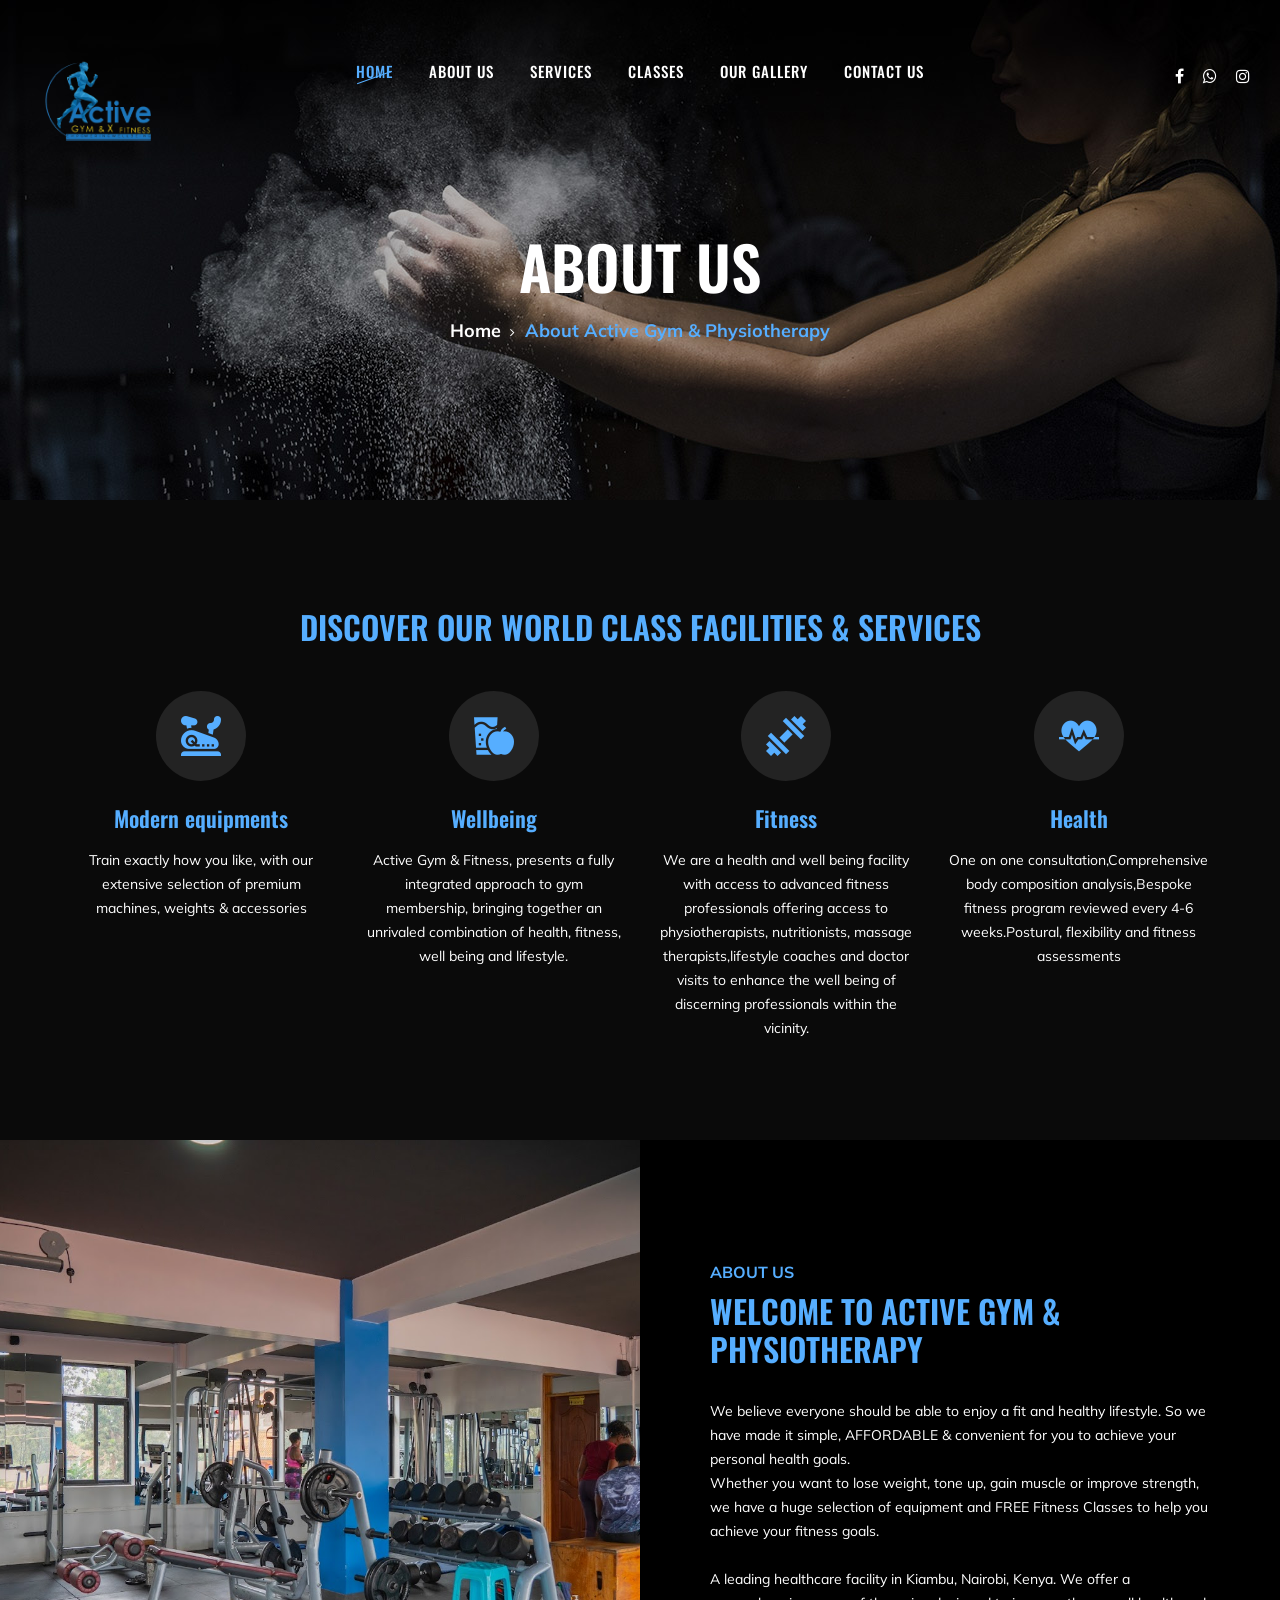
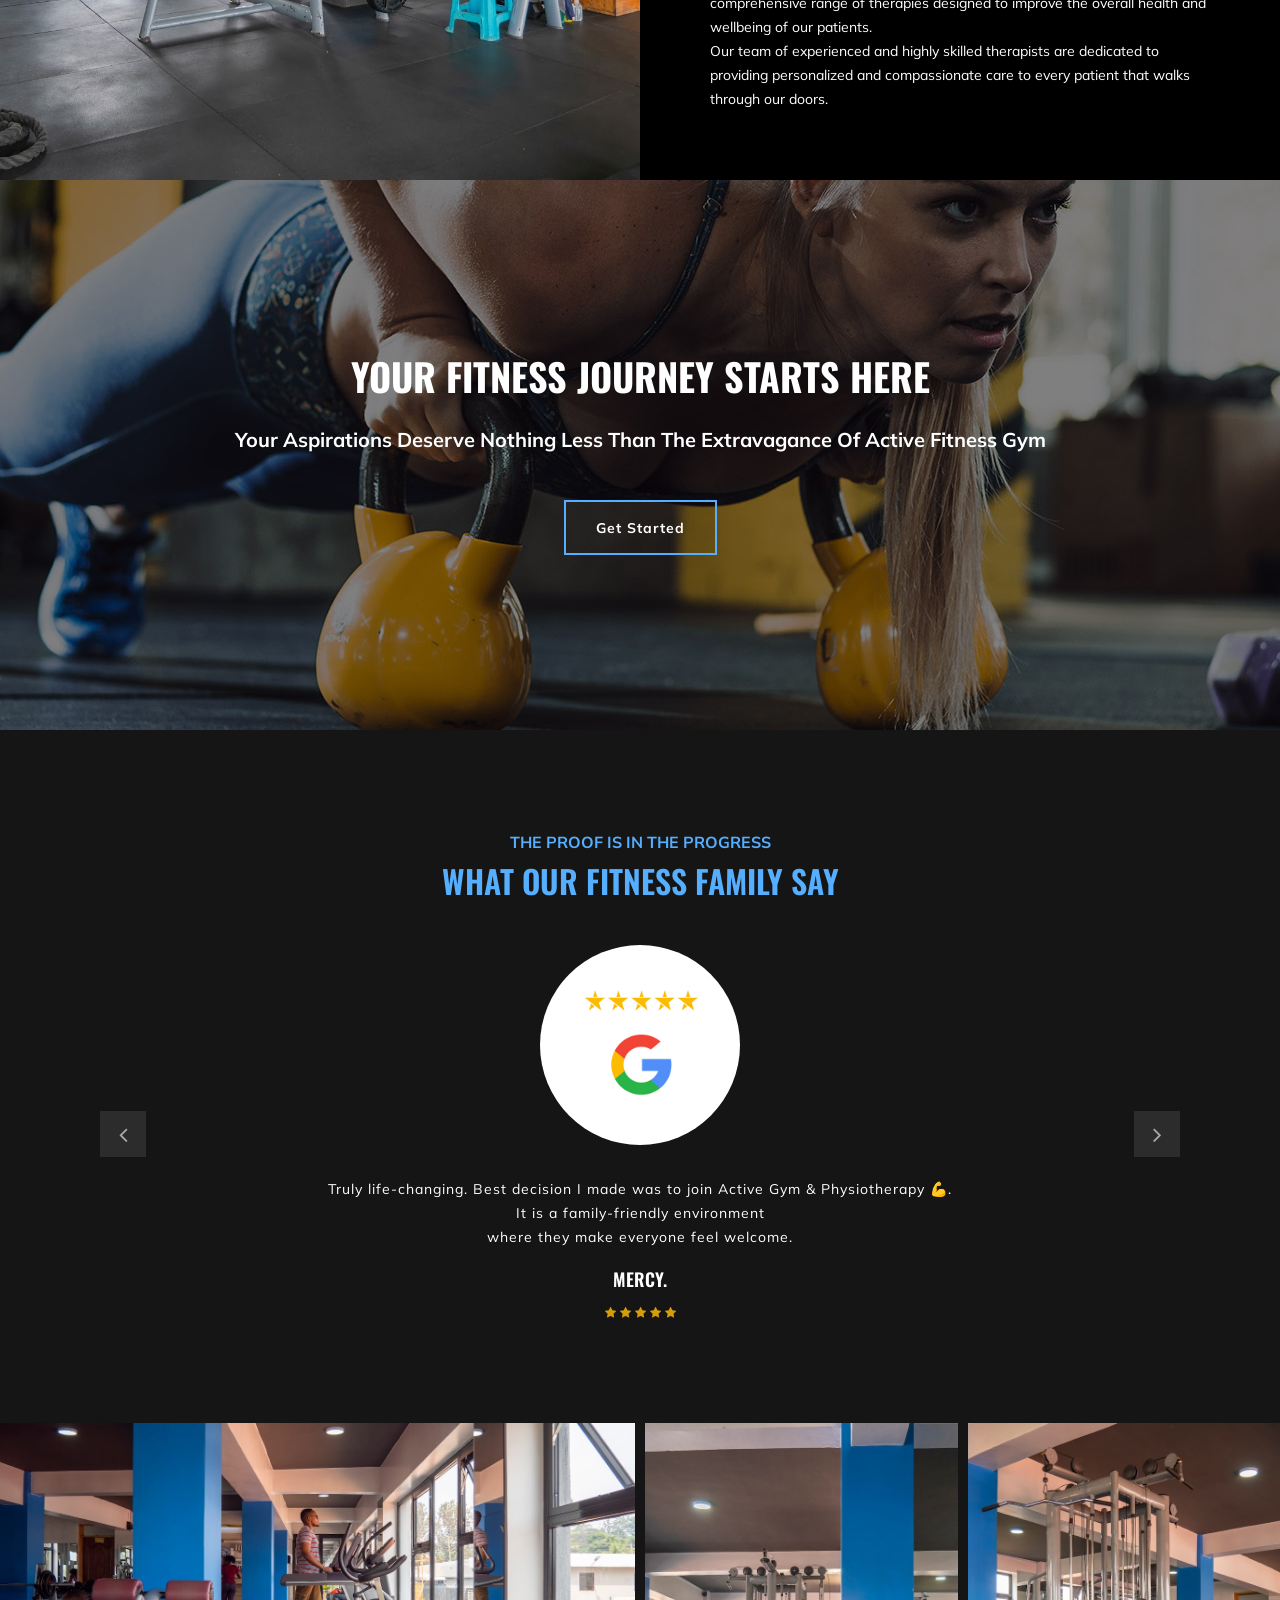
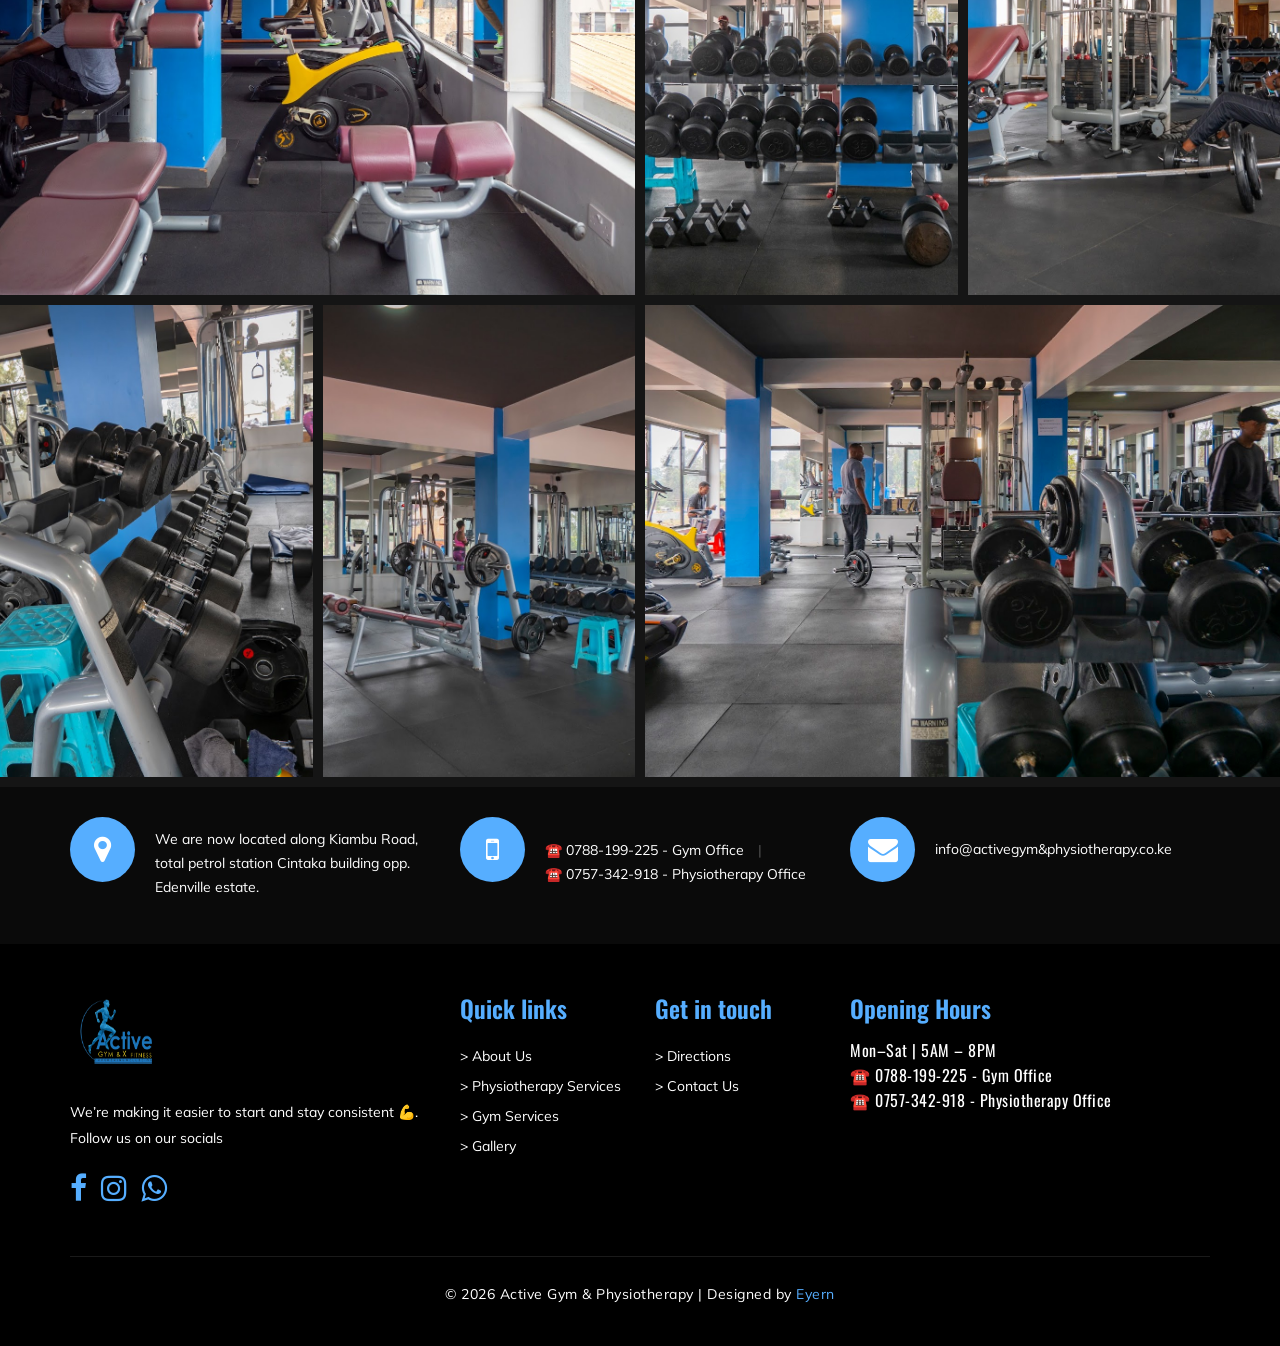
==== about-us.html @ dd4f603d "initial commit" ====
<!DOCTYPE html>
<html lang="zxx">

<head>
    <meta charset="UTF-8">
    <meta name="description" content="Gym Template">
    <meta name="keywords" content="Affordable Gym & Physiotherapy in Kiambu">
    <meta name="viewport" content="width=device-width, initial-scale=1.0">
    <meta http-equiv="X-UA-Compatible" content="ie=edge">
    <link rel="icon" type="image/x-icon" href="favicon.ico">
    <title>About Us | Active Gym & Physiotherapy</title>

    <!-- Google Font -->
    <link href="https://fonts.googleapis.com/css?family=Muli:300,400,500,600,700,800,900&display=swap" rel="stylesheet">
    <link href="https://fonts.googleapis.com/css?family=Oswald:300,400,500,600,700&display=swap" rel="stylesheet">

    <!-- Css Styles -->
    <link rel="stylesheet" href="css/bootstrap.min.css" type="text/css">
    <link rel="stylesheet" href="css/font-awesome.min.css" type="text/css">
    <link rel="stylesheet" href="css/flaticon.css" type="text/css">
    <link rel="stylesheet" href="css/owl.carousel.min.css" type="text/css">
    <link rel="stylesheet" href="css/barfiller.css" type="text/css">
    <link rel="stylesheet" href="css/magnific-popup.css" type="text/css">
    <link rel="stylesheet" href="css/slicknav.min.css" type="text/css">
    <link rel="stylesheet" href="css/style.css" type="text/css">
</head>

<body>
    <!-- Page Preloder -->
    <div id="preloder">
        <div class="loader"></div>
    </div>

 <!-- Offcanvas Menu Section Begin -->
 <div class="offcanvas-menu-overlay"></div>
 <div class="offcanvas-menu-wrapper">
     <div class="canvas-close">
         <i class="fa fa-close"></i>
     </div>
     <nav class="canvas-menu mobile-menu">
         <ul>
             <li class="active"><a href="./index.html">Home</a></li>
             <li><a href="./about-us.html">About Us</a></li>
             <li><a href="#">Services</a>
                 <ul class="dropdown">
                     <li><a href="./gym.html">Gym Services</a></li>
                     <li><a href="./physio.html">Physiotherapy Services</a></li>
                 </ul>
             </li>
             <li><a href="./class-timetable.html">Classes</a>
                 <ul class="dropdown">
                     <li><a href="./class-timetable.html">Gym Classes timetable</a></li>
                 </ul>
             </li>
             <li><a href="./gallery.html">Our Gallery</a></li>
             <li><a href="./contact.html">Contact Us</a></li>

         </ul>
     </nav>
     <div id="mobile-menu-wrap"></div>
     <div class="canvas-social">
         <a href="https://www.facebook.com/p/Active-Gym-Xfitness-Kiambu-Road-100063506443406/"><i
                 class="fa fa-facebook"></i></a>
         <a href="https://www.instagram.com/active_gym_kiambu_road/"><i class="fa fa-instagram"></i></a>
         <a href="https://wa.me/254757342918"><i class="fa fa-whatsapp"></i></a>
     </div>
 </div>
 <!-- Offcanvas Menu Section End -->

 <!-- Header Section Begin -->
 <header class="header-section">
     <div class="container-fluid">
         <div class="row">
             <div class="col-lg-3">
                 <div class="logo">
                     <a href="./index.html">
                         <img src="./img/logo.png" alt="Active Gym & Physiotherapy">
                     </a>
                 </div>
             </div>
             <div class="col-lg-6">
                 <nav class="nav-menu">
                     <ul>
                         <li class="active"><a href="./index.html">Home</a></li>
                         <li><a href="./about-us.html">About Us</a></li>
                         <li><a href="#">Services</a>
                             <ul class="dropdown">
                                 <li><a href="./gym.html">Gym Services</a></li>
                                 <li><a href="./physio.html">Physiotherapy Services</a></li>
                             </ul>
                         </li>
                         <li><a href="./class-timetable.html">Classes</a>
                             <ul class="dropdown">
                                 <li><a href="./class-timetable.html">Gym Classes timetable</a></li>
                             </ul>
                         </li>
                         <li><a href="./gallery.html">Our Gallery</a></li>
                         <li><a href="./contact.html">Contact Us</a></li>

                     </ul>
                 </nav>
             </div>
             <div class="col-lg-3">
                 <div class="top-option">
                     <div class="to-social">
                         <a href="https://www.facebook.com/p/Active-Gym-Xfitness-Kiambu-Road-100063506443406/"><i
                                 class="fa fa-facebook"></i></a>
                         <a href="https://wa.me/254757342918"><i class="fa fa-whatsapp"></i></a>
                         <a href="https://www.instagram.com/active_gym_kiambu_road/"><i
                                 class="fa fa-instagram"></i></a>
                     </div>
                 </div>
             </div>
         </div>
         <div class="canvas-open">
             <i class="fa fa-bars"></i>
         </div>
     </div>
 </header>
 <!-- Header End -->

    <!-- Breadcrumb Section Begin -->
    <section class="breadcrumb-section set-bg" data-setbg="img/breadcrumb-bg.jpg">
        <div class="container">
            <div class="row">
                <div class="col-lg-12 text-center">
                    <div class="breadcrumb-text">
                        <h2>About us</h2>
                        <div class="bt-option">
                            <a href="./index.html">Home</a>
                            <span>About Active Gym & Physiotherapy</span>
                        </div>
                    </div>
                </div>
            </div>
        </div>
    </section>
    <!-- Breadcrumb Section End -->

    <!-- ChoseUs Section Begin -->
    <section class="choseus-section spad">
        <div class="container">
            <div class="row">
                <div class="col-lg-12">
                    <div class="section-title">
                        <h2>Discover our world class facilities & services</h2>
                    </div>
                </div>
            </div>
            <div class="row">
                <div class="col-lg-3 col-sm-6">
                    <div class="cs-item">
                        <span class="flaticon-034-stationary-bike"></span>
                        <h4>Modern equipments</h4>
                        <p>Train exactly how you like, with our extensive selection of premium machines, weights &
                            accessories</p>
                    </div>
                </div>
                <div class="col-lg-3 col-sm-6">
                    <div class="cs-item">
                        <span class="flaticon-033-juice"></span>
                        <h4>Wellbeing</h4>
                        <p>Active Gym & Fitness, presents a fully integrated approach to gym membership, bringing together an unrivaled combination of health, fitness, well being and lifestyle.</p>
                    </div>
                </div>
                <div class="col-lg-3 col-sm-6">
                    <div class="cs-item">
                        <span class="flaticon-002-dumbell"></span>
                        <h4>Fitness</h4>
                        <p>We are a health and well being facility with access to advanced fitness professionals offering access to physiotherapists, nutritionists, massage therapists,lifestyle coaches and doctor visits to enhance the well being of discerning professionals within the vicinity.</p>
                    </div>
                </div>
                <div class="col-lg-3 col-sm-6">
                    <div class="cs-item">
                        <span class="flaticon-014-heart-beat"></span>
                        <h4>Health</h4>
                        <p>One on one consultation,Comprehensive body composition analysis,Bespoke fitness program reviewed every 4-6 weeks.Postural, flexibility and fitness assessments</p>
                    </div>
                </div>
            </div>
        </div>
    </section>
    <!-- ChoseUs Section End -->

    <!-- About US Section Begin -->
    <section class="aboutus-section">
        <div class="container-fluid">
            <div class="row">
                <div class="col-lg-6 p-0">
                    <div class="about-video set-bg" data-setbg="img/gallery/gallery-5.jpg">
                    </div>
                </div>
                <div class="col-lg-6 p-0">
                    <div class="about-text">
                        <div class="section-title">
                            <span>About Us</span>
                            <h2>Welcome to Active Gym & Physiotherapy</h2>
                        </div>
                        <div class="at-desc">
                            <p>We believe everyone should be able to enjoy a fit and healthy lifestyle. So we have made
                                it simple, AFFORDABLE & convenient for you to achieve your personal health goals.
                                <br>
                                Whether you want to lose weight, tone up, gain muscle or improve strength, we have a
                                huge selection of equipment and FREE Fitness Classes to help you achieve your fitness
                                goals.
                                <br><br>
                                A leading healthcare facility in Kiambu, Nairobi, Kenya. We offer a comprehensive range
                                of therapies designed to improve the overall health and wellbeing of our patients.
                                <br>
                                Our team of experienced and highly skilled therapists are dedicated to providing
                                personalized and compassionate care to every patient that walks through our doors.
                            </p>
                            
                        </div>
                    </div>
                </div>
            </div>
        </div>
    </section>
    <!-- About US Section End -->


<!-- Banner Section Begin -->
<section class="banner-section set-bg" data-setbg="img/banner-bg.jpg">
    <div class="container">
        <div class="row">
            <div class="col-lg-12 text-center">
                <div class="bs-text">
                    <h2>Your Fitness Journey Starts Here</h2>
                    <div class="bt-tips">Your aspirations deserve nothing less than the extravagance of Active
                        Fitness Gym</div>
                    <a href="tel:+254788199225" class="primary-btn  btn-normal">Get Started</a>
                </div>
            </div>
        </div>
    </div>
</section>
<!-- Banner Section End -->

    <!-- Testimonial Section Begin -->
    <section class="testimonial-section spad">
        <div class="container">
            <div class="row">
                <div class="col-lg-12">
                    <div class="section-title">
                        <span>The Proof is in the Progress</span>
                        <h2>What Our Fitness Family Say</h2>
                    </div>
                </div>
            </div>
            <div class="ts_slider owl-carousel">
                <div class="ts_item">
                    <div class="row">
                        <div class="col-lg-12 text-center">
                            <div class="ti_pic">
                                <img src="img/testimonial/rev-1.jpg" alt="">
                            </div>
                            <div class="ti_text">
                                <p>Truly life-changing. Best decision I made was to join Active Gym & Physiotherapy 💪.
                                    <br />It is a family-friendly environment <br /> where they make everyone feel
                                    welcome.
                                </p>
                                <h5>Mercy.</h5>
                                <div class="tt-rating">
                                    <i class="fa fa-star"></i>
                                    <i class="fa fa-star"></i>
                                    <i class="fa fa-star"></i>
                                    <i class="fa fa-star"></i>
                                    <i class="fa fa-star"></i>
                                </div>
                            </div>
                        </div>
                    </div>
                </div>
                <div class="ts_item">
                    <div class="row">
                        <div class="col-lg-12 text-center">
                            <div class="ti_pic">
                                <img src="img/testimonial/rev-1.jpg" alt="">
                            </div>
                            <div class="ti_text">
                                <p>The trainers at Active Gym & Physiotherapy brought guidance and balance to my
                                    workouts 🙌 .<br /> I'm far
                                    healthier for it and finally getting real benefits from all my hard work.</p>
                                <h5>Brian</h5>
                                <div class="tt-rating">
                                    <i class="fa fa-star"></i>
                                    <i class="fa fa-star"></i>
                                    <i class="fa fa-star"></i>
                                    <i class="fa fa-star"></i>
                                    <i class="fa fa-star"></i>
                                </div>
                            </div>
                        </div>
                    </div>
                </div>
            </div>
        </div>
    </section>
    <!-- Testimonial Section End -->

    <!-- Gallery Section Begin -->
    <div class="gallery-section">
        <div class="gallery">
            <div class="grid-sizer"></div>
            <div class="gs-item grid-wide set-bg" data-setbg="img/gallery/gallery-1.jpg">
                <a href="./img/gallery/gallery-1.jpg" class="thumb-icon image-popup"><i class="fa fa-picture-o"></i></a>
            </div>
            <div class="gs-item set-bg" data-setbg="img/gallery/gallery-2.jpg">
                <a href="img/gallery/gallery-2.jpg" class="thumb-icon image-popup"><i class="fa fa-picture-o"></i></a>
            </div>
            <div class="gs-item set-bg" data-setbg="img/gallery/gallery-3.jpg">
                <a href="./img/gallery/gallery-3.jpg" class="thumb-icon image-popup"><i class="fa fa-picture-o"></i></a>
            </div>
            <div class="gs-item set-bg" data-setbg="img/gallery/gallery-4.jpg">
                <a href="./img/gallery/gallery-4.jpg" class="thumb-icon image-popup"><i class="fa fa-picture-o"></i></a>
            </div>
            <div class="gs-item set-bg" data-setbg="img/gallery/gallery-5.jpg">
                <a href="./img/gallery/gallery-5.jpg" class="thumb-icon image-popup"><i class="fa fa-picture-o"></i></a>
            </div>
            <div class="gs-item grid-wide set-bg" data-setbg="img/gallery/gallery-6.jpg">
                <a href="./img/gallery/gallery-6.jpg" class="thumb-icon image-popup"><i class="fa fa-picture-o"></i></a>
            </div>
        </div>
    </div>
    <!-- Gallery Section End -->

    <!-- Get In Touch Section Begin -->
    <div class="gettouch-section">
        <div class="container">
            <div class="row">
                <div class="col-md-4">
                    <div class="gt-text">
                        <i class="fa fa-map-marker"></i>
                        <p>We are now located along Kiambu Road, total petrol station Cintaka building opp. Edenville
                            estate.</p>
                    </div>
                </div>
                <div class="col-md-4">
                    <div class="gt-text">
                        <i class="fa fa-mobile"></i>
                        <ul>
                            <li>☎️ 0788-199-225 - Gym Office</li><br>
                            <li>☎️ 0757-342-918 - Physiotherapy Office</li>
                        </ul>
                    </div>
                </div>
                <div class="col-md-4">
                    <div class="gt-text email">
                        <i class="fa fa-envelope"></i>
                        <p>info@activegym&physiotherapy.co.ke</p>
                    </div>
                </div>
            </div>
        </div>
    </div>
    <!-- Get In Touch Section End -->

    <!-- Footer Section Begin -->
    <section class="footer-section">
        <div class="container">
            <div class="row">
                <div class="col-lg-4">
                    <div class="fs-about">
                        <div class="fa-logo">
                            <a href="#"><img src="./img/logo.png" alt="" width="95px" height="75px"></a>
                        </div>
                        <p>We’re making it easier to start and stay consistent 💪.<br>
                            Follow us on our socials
                        </p>
                        <div class="fa-social">
                            <a href="https://www.facebook.com/p/Active-Gym-Xfitness-Kiambu-Road-100063506443406/"><i
                                    class="fa fa-facebook"></i></a>
                            <a href="https://www.instagram.com/active_gym_kiambu_road/"><i
                                    class="fa fa-instagram"></i></a>
                            <a href="https://wa.me/254788199225"><i class="fa  fa-whatsapp"></i></a>
                        </div>
                    </div>
                </div>
                <div class="col-lg-2 col-md-3 col-sm-6">
                    <div class="fs-widget">
                        <h4>Quick links</h4>
                        <ul>
                            <li><a href="about-us.html">> About Us</a></li>
                            <li><a href="physio.html">> Physiotherapy Services</a></li>
                            <li><a href="gym.html">> Gym Services</a></li>
                            <li><a href="gallery.html">> Gallery</a></li>
                        </ul>
                    </div>
                </div>
                <div class="col-lg-2 col-md-3 col-sm-6">
                    <div class="fs-widget">
                        <h4>Get in touch</h4>
                        <ul>
                            <li><a href="https://maps.app.goo.gl/vTDgey1jgnxDCtA98">> Directions</a></li>
                            <li><a href="contact.html">> Contact Us</a></li>
                        </ul>
                    </div>
                </div>

                <div class="col-lg-4 col-md-6">
                    <div class="fs-widget">
                        <h4>Opening Hours</h4>
                        <div class="fw-recent">
                            <h6><a href="#">Mon–Sat | 5AM – 8PM</a></h6>
                            <h6><a href="#">☎️ 0788-199-225 - Gym Office</a></h6>
                            <h6><a href="#"> ☎️ 0757-342-918 - Physiotherapy Office</a></h6>
                        </div>
                    </div>
                </div>

            </div>
            <div class="row">
                <div class="col-lg-12 text-center">
                    <div class="copyright-text">
                        <p>
                            <!-- Link back to Colorlib can't be removed. Template is licensed under CC BY 3.0. -->
                            &copy;
                            <script>
                                document.write(new Date().getFullYear());
                            </script> Active Gym & Physiotherapy | Designed by <a href="https://eyern.co.ke/"
                                target="_blank">Eyern</a>
                            <!-- Link back to Colorlib can't be removed. Template is licensed under CC BY 3.0. -->
                        </p>
                    </div>
                </div>
            </div>
        </div>
    </section>
    <!-- Footer Section End -->


    <script>
        var url = 'https://wati-integration-prod-service.clare.ai/v2/watiWidget.js?78671';
        var s = document.createElement('script');
        s.type = 'text/javascript';
        s.async = true;
        s.src = url;
        var options = {
            "enabled": true,
            "chatButtonSetting": {
                "backgroundColor": "#56aeff",
                "ctaText": "Hi there 👋",
                "borderRadius": "25",
                "marginLeft": "0",
                "marginRight": "20",
                "marginBottom": "20",
                "ctaIconWATI": true,
                "position": "right"
            },
            "brandSetting": {
                "brandName": "Active Gym & Physiotherapy",
                "brandSubTitle": "undefined",
                "brandImg": "https://www.wati.io/wp-content/uploads/2023/04/Wati-logo.svg",
                "welcomeText": "Hi there!\nHow can I help you today?",
                "messageText": "",
                "backgroundColor": "#56aeff",
                "ctaText": "Get Started 💪",
                "borderRadius": "25",
                "autoShow": false,
                "phoneNumber": "254788199225"
            }
        };
        s.onload = function () {
            CreateWhatsappChatWidget(options);
        };
        var x = document.getElementsByTagName('script')[0];
        x.parentNode.insertBefore(s, x);
    </script>

    <!-- Js Plugins -->
    <script src="js/jquery-3.3.1.min.js"></script>
    <script src="js/bootstrap.min.js"></script>
    <script src="js/jquery.magnific-popup.min.js"></script>
    <script src="js/masonry.pkgd.min.js"></script>
    <script src="js/jquery.barfiller.js"></script>
    <script src="js/jquery.slicknav.js"></script>
    <script src="js/owl.carousel.min.js"></script>
    <script src="js/main.js"></script>


</body>

</html>
---- css/flaticon.css ----
/*
  	Flaticon icon font: Flaticon
  	Creation date: 19/02/2019 07:27
  	*/

@font-face {
  font-family: "Flaticon";
  src: url("../fonts/Flaticon.eot");
  src: url("../fonts/Flaticon.eot?#iefix") format("embedded-opentype"),
       url("../fonts/Flaticon.woff2") format("woff2"),
       url("../fonts/Flaticon.woff") format("woff"),
       url("../fonts/Flaticon.ttf") format("truetype"),
       url("../fonts/Flaticon.svg#Flaticon") format("svg");
  font-weight: normal;
  font-style: normal;
}

@media screen and (-webkit-min-device-pixel-ratio:0) {
  @font-face {
    font-family: "Flaticon";
    src: url("../fonts/Flaticon.svg#Flaticon") format("svg");
  }
}

[class^="flaticon-"]:before, [class*=" flaticon-"]:before,
[class^="flaticon-"]:after, [class*=" flaticon-"]:after {   
  font-family: Flaticon;
  font-size: 40px;
  font-style: normal;
  margin-left: 0;
}

.flaticon-001-mattress:before { content: "\f100"; }
.flaticon-002-dumbell:before { content: "\f101"; }
.flaticon-003-weight:before { content: "\f102"; }
.flaticon-004-measuring-tape:before { content: "\f103"; }
.flaticon-005-clipboard:before { content: "\f104"; }
.flaticon-006-weight-1:before { content: "\f105"; }
.flaticon-007-rings:before { content: "\f106"; }
.flaticon-008-calendar:before { content: "\f107"; }
.flaticon-009-smartwatch:before { content: "\f108"; }
.flaticon-010-lockers:before { content: "\f109"; }
.flaticon-011-punching-ball:before { content: "\f10a"; }
.flaticon-012-bag:before { content: "\f10b"; }
.flaticon-013-balance:before { content: "\f10c"; }
.flaticon-014-heart-beat:before { content: "\f10d"; }
.flaticon-015-proteins:before { content: "\f10e"; }
.flaticon-016-fitness:before { content: "\f10f"; }
.flaticon-017-pull-up-bar:before { content: "\f110"; }
.flaticon-018-scale:before { content: "\f111"; }
.flaticon-019-bands:before { content: "\f112"; }
.flaticon-020-smartphone:before { content: "\f113"; }
.flaticon-021-tshirt:before { content: "\f114"; }
.flaticon-022-short:before { content: "\f115"; }
.flaticon-023-dumbbells:before { content: "\f116"; }
.flaticon-024-jumping-rope:before { content: "\f117"; }
.flaticon-025-fitness-1:before { content: "\f118"; }
.flaticon-026-gym:before { content: "\f119"; }
.flaticon-027-fitness-2:before { content: "\f11a"; }
.flaticon-028-weightlifting:before { content: "\f11b"; }
.flaticon-029-wheel:before { content: "\f11c"; }
.flaticon-030-dumbbells-1:before { content: "\f11d"; }
.flaticon-031-workout:before { content: "\f11e"; }
.flaticon-032-bottle:before { content: "\f11f"; }
.flaticon-033-juice:before { content: "\f120"; }
.flaticon-034-stationary-bike:before { content: "\f121"; }
.flaticon-035-punching-ball-1:before { content: "\f122"; }
.flaticon-036-timer:before { content: "\f123"; }
.flaticon-037-medal:before { content: "\f124"; }
.flaticon-038-treadmill:before { content: "\f125"; }
.flaticon-039-syringe:before { content: "\f126"; }
.flaticon-040-whistle:before { content: "\f127"; }
.flaticon-041-chest:before { content: "\f128"; }
.flaticon-042-pills:before { content: "\f129"; }
.flaticon-043-mp3:before { content: "\f12a"; }
.flaticon-044-no-smoking:before { content: "\f12b"; }
.flaticon-045-boxing-gloves:before { content: "\f12c"; }
.flaticon-046-gloves:before { content: "\f12d"; }
.flaticon-047-buck:before { content: "\f12e"; }
.flaticon-048-headgear:before { content: "\f12f"; }
.flaticon-049-hand-grip:before { content: "\f130"; }
.flaticon-050-no-fast-food:before { content: "\f131"; }
---- css/barfiller.css ----
body {
    font-family: Arial;
}

.barfiller {
    width:100%;
    height:12px;
    background:#fcfcfc;
    border:1px solid #ccc;
    position:relative;
    margin-bottom:20px;
    box-shadow: inset 1px 4px 9px -6px rgba(0,0,0,.5); 
    -moz-box-shadow: inset 1px 4px 9px -6px rgba(0,0,0,.5); 
}

.barfiller .fill {
    display:block;
    position:relative;
    width:0px;
    height:100%;
    background:#333;
    z-index:1;
}

.barfiller .tipWrap {
    display:none;
}

.barfiller .tip {
    margin-top:-30px;
    padding:2px 4px;
    font-size:11px;
    color:#fff;
    left:0px;
    position: relative;;
    z-index:2;
    background: #333;
} 

.barfiller .tip:after {
    border:solid;
    border-color:rgba(0,0,0,.8) transparent;
    border-width:6px 6px 0 6px;
    content:"";
    display:block;
    position:absolute;
    left:9px;
    top:100%;
    z-index:9
}
---- css/style.css ----
/******************************************************************
  Template Name: Gym
  Description:  Gym Fitness HTML Template
  Author: Colorlib
  Author URI: https://colorlib.com
  Version: 1.0
  Created: Colorlib
******************************************************************/

/*------------------------------------------------------------------
[Table of contents]

1.  Template default CSS
	1.1	Variables
	1.2	Mixins
	1.3	Flexbox
	1.4	Reset
2.  Helper Css
3.  Header Section
4.  Hero Section
5.  Service Section
6.  Class Section
7.  Price Plan Section
8.  Trainer Section
9.  Contact
10.  Footer Style

-------------------------------------------------------------------*/

/*----------------------------------------*/

/* Template default CSS
/*----------------------------------------*/

html,
body {
	height: 100%;
	font-family: "Muli", sans-serif;
	-webkit-font-smoothing: antialiased;
	font-smoothing: antialiased;
}

h1,
h2,
h3,
h4,
h5,
h6 {
	margin: 0;
	color: #111111;
	font-weight: 400;
	font-family: "Oswald", sans-serif;
}

h1 {
	font-size: 70px;
}

h2 {
	font-size: 36px;
}

h3 {
	font-size: 30px;
}

h4 {
	font-size: 24px;
}

h5 {
	font-size: 18px;
}

h6 {
	font-size: 16px;
}

p {
	font-size: 14px;
	font-family: "Muli", sans-serif;
	color: white;
	font-weight: 400;
	line-height: 24px;
	margin: 0 0 15px 0;
}

img {
	max-width: 100%;
}

input:focus,
select:focus,
button:focus,
textarea:focus {
	outline: none;
}

a:hover,
a:focus {
	text-decoration: none;
	outline: none;
	color: #fff;
}

ul,
ol {
	padding: 0;
	margin: 0;
}

/*---------------------
  Helper CSS
-----------------------*/

.section-title {
	margin-bottom: 45px;
	text-align: center;
}

.section-title span {
	font-size: 16px;
	color: #56aeff;
	text-transform: uppercase;
	font-weight: 700;
}

.section-title h2 {
	color: #56aeff;
	font-size: 32px;
	font-weight: 600;
	text-transform: uppercase;
	margin-top: 8px;
}

.set-bg {
	background-repeat: no-repeat;
	background-size: cover;
	background-position: top center;
}

.spad {
	padding-top: 100px;
	padding-bottom: 100px;
}

.spad-2 {
	padding-top: 50px;
	padding-bottom: 70px;
}

.text-white h1,
.text-white h2,
.text-white h3,
.text-white h4,
.text-white h5,
.text-white h6,
.text-white p,
.text-white span,
.text-white li,
.text-white a {
	color: #fff;
}

/* buttons */

.primary-btn {
	display: inline-block;
	font-size: 14px;
	padding: 17px 30px 16px;
	color: #ffffff;
	background: #56aeff;
	line-height: normal;
	letter-spacing: 1px;
	text-transform: capitalize;
	font-weight: 700;
}

.primary-btn.btn-normal {
	-webkit-transition: all 0.3s;
	-o-transition: all 0.3s;
	transition: all 0.3s;
}

.primary-btn.btn-normal:hover {
	background: #56aeff;
	border-color: #56aeff;
}

/* Preloder */

#preloder {
	position: fixed;
	width: 100%;
	height: 100%;
	top: 0;
	left: 0;
	z-index: 999999;
	background: #000;
}

.loader {
	width: 40px;
	height: 40px;
	position: absolute;
	top: 50%;
	left: 50%;
	margin-top: -13px;
	margin-left: -13px;
	border-radius: 60px;
	animation: loader 0.8s linear infinite;
	-webkit-animation: loader 0.8s linear infinite;
}

@keyframes loader {
	0% {
		-webkit-transform: rotate(0deg);
		transform: rotate(0deg);
		border: 4px solid #f44336;
		border-left-color: transparent;
	}
	50% {
		-webkit-transform: rotate(180deg);
		transform: rotate(180deg);
		border: 4px solid #673ab7;
		border-left-color: transparent;
	}
	100% {
		-webkit-transform: rotate(360deg);
		transform: rotate(360deg);
		border: 4px solid #f44336;
		border-left-color: transparent;
	}
}

@-webkit-keyframes loader {
	0% {
		-webkit-transform: rotate(0deg);
		border: 4px solid #f44336;
		border-left-color: transparent;
	}
	50% {
		-webkit-transform: rotate(180deg);
		border: 4px solid #673ab7;
		border-left-color: transparent;
	}
	100% {
		-webkit-transform: rotate(360deg);
		border: 4px solid #f44336;
		border-left-color: transparent;
	}
}

.spacial-controls {
	position: fixed;
	width: 111px;
	height: 91px;
	top: 0;
	right: 0;
	z-index: 999;
}

.spacial-controls .search-switch {
	display: block;
	height: 100%;
	padding-top: 30px;
	background: #323232;
	text-align: center;
	cursor: pointer;
}

.search-model {
	display: none;
	position: fixed;
	width: 100%;
	height: 100%;
	left: 0;
	top: 0;
	background: #000;
	z-index: 99999;
}

.search-model-form {
	padding: 0 15px;
}

.search-model-form input {
	width: 500px;
	font-size: 40px;
	border: none;
	border-bottom: 2px solid #333;
	background: none;
	color: #999;
}

.search-close-switch {
	position: absolute;
	width: 50px;
	height: 50px;
	background: #333;
	color: #fff;
	text-align: center;
	border-radius: 50%;
	font-size: 28px;
	line-height: 28px;
	top: 30px;
	cursor: pointer;
	-webkit-transform: rotate(45deg);
	-ms-transform: rotate(45deg);
	transform: rotate(45deg);
	display: -webkit-box;
	display: -ms-flexbox;
	display: flex;
	-webkit-box-align: center;
	-ms-flex-align: center;
	align-items: center;
	-webkit-box-pack: center;
	-ms-flex-pack: center;
	justify-content: center;
}

/*---------------------
  Header
-----------------------*/

.header-section {
	position: absolute;
	left: 0;
	top: 0;
	width: 100%;
	padding: 0 15px;
	padding-top: 55px;
	z-index: 99;
}

.logo a {
	display: inline-block;
	height: 160px;
	width: 140px;
}

.nav-menu {
	text-align: center;
}

.nav-menu ul li {
	list-style: none;
	display: inline-block;
	margin-right: 32px;
	position: relative;
	z-index: 1;
}

.nav-menu ul li .dropdown {
	position: absolute;
	left: -30px;
	top: 58px;
	width: 180px;
	background: #252525;
	z-index: 99;
	text-align: left;
	padding: 13px 0 20px;
	opacity: 0;
	visibility: hidden;
	-webkit-transition: all 0.3s;
	-o-transition: all 0.3s;
	transition: all 0.3s;
}

.nav-menu ul li .dropdown li {
	margin-right: 0;
	display: block;
}

.nav-menu ul li .dropdown li a {
	display: block;
	text-transform: none;
	padding: 6px 0 6px 30px;
	font-weight: 400;
}

.nav-menu ul li .dropdown li a:after {
	display: none;
}

.nav-menu ul li:last-child {
	margin-right: 0;
}

.nav-menu ul li.active>a {
	color: #56aeff;
}

.nav-menu ul li.active>a:after {
	opacity: 1;
}

.nav-menu ul li:hover>a {
	color: #56aeff;
}

.nav-menu ul li:hover>a:after {
	opacity: 1;
}

.nav-menu ul li:hover .dropdown {
	opacity: 1;
	visibility: visible;
}

.nav-menu ul li a {
	color: #ffffff;
	display: block;
	font-size: 15px;
	font-weight: 500;
	text-transform: uppercase;
	letter-spacing: 1px;
	font-family: "Oswald", sans-serif;
	padding: 5px 0px;
	position: relative;
	-webkit-transition: all 0.3s;
	-o-transition: all 0.3s;
	transition: all 0.3s;
}

.nav-menu ul li a:after {
	position: absolute;
	left: 0;
	top: 22px;
	height: 1px;
	width: 100%;
	background: #56aeff;
	content: "";
	-webkit-transform: rotate(-20deg);
	-ms-transform: rotate(-20deg);
	transform: rotate(-20deg);
	opacity: 0;
	-webkit-transition: all 0.3s;
	-o-transition: all 0.3s;
	transition: all 0.3s;
}

.top-option {
	text-align: right;
	padding: 9px 0;
}

.top-option .to-search {
	display: inline-block;
	padding-right: 20px;
	position: relative;
}

.top-option .to-search:after {
	position: absolute;
	right: 0;
	top: 5px;
	height: 15px;
	width: 1px;
	background: rgba(255, 255, 255, 0.3);
	content: "";
}

.top-option .to-search i {
	font-size: 16px;
	color: #ffffff;
	cursor: pointer;
}

.top-option .to-social {
	display: inline-block;
}

.top-option .to-social a {
	display: inline-block;
	color: #ffffff;
	font-size: 16px;
	margin-left: 15px;
}

.offcanvas-menu-wrapper {
	display: none;
}

.canvas-open {
	display: none;
}

/*---------------------
  Hero Section
-----------------------*/

.hs-slider.owl-carousel .owl-item.active .hs-item .hi-text span {
	position: relative;
	top: 0;
	-webkit-transition: all 0.2s ease 0.2s;
	-o-transition: all 0.2s ease 0.2s;
	transition: all 0.2s ease 0.2s;
	opacity: 1;
}

.hs-slider.owl-carousel .owl-item.active .hs-item .hi-text h1 {
	position: relative;
	top: 0;
	-webkit-transition: all 0.4s ease 0.4s;
	-o-transition: all 0.4s ease 0.4s;
	transition: all 0.4s ease 0.4s;
	opacity: 1;
}

.hs-slider.owl-carousel .owl-item.active .hs-item .hi-text .primary-btn {
	position: relative;
	top: 0;
	-webkit-transition: all 0.6s ease 0.6s;
	-o-transition: all 0.6s ease 0.6s;
	transition: all 0.6s ease 0.6s;
	opacity: 1;
}

.hs-slider.owl-carousel .owl-nav button {
	height: 46px;
	width: 46px;
	color: #a9a9a9;
	background: rgba(255, 255, 255, 0.1);
	line-height: 46px;
	text-align: center;
	position: absolute;
	font-size: 24px;
	left: 30px;
	top: 50%;
	-webkit-transform: translateY(-23px);
	-ms-transform: translateY(-23px);
	transform: translateY(-23px);
}

.hs-slider.owl-carousel .owl-nav button.owl-next {
	left: auto;
	right: 30px;
}

.hs-slider .hs-item {
	height: 1040px;
	display: -webkit-box;
	display: -ms-flexbox;
	display: flex;
	-ms-flex-line-pack: center;
	align-content: center;
	padding-top: 355px;
}

.hs-slider .hs-item .hi-text span {
	display: block;
	font-size: 18px;
	color: #ffffff;
	text-transform: uppercase;
	font-weight: 700;
	letter-spacing: 6px;
	margin-bottom: 18px;
	position: relative;
	top: 100px;
	opacity: 0;
}

.hs-slider .hs-item .hi-text h1 {
	font-size: 80px;
	color: #ffffff;
	font-weight: 700;
	text-transform: uppercase;
	line-height: 90px;
	margin-bottom: 42px;
	position: relative;
	top: 100px;
	opacity: 0;
}

.hs-slider .hs-item .hi-text h1 strong {
	color: #56aeff;
}

.hs-slider .hs-item .hi-text .primary-btn {
	position: relative;
	top: 100px;
	opacity: 0;
}

/*---------------------
  ChoseUs Section
-----------------------*/

.choseus-section {
	background: #0a0a0a;
	padding-bottom: 70px;
}

.cs-item {
	text-align: center;
	margin-bottom: 30px;
}

.cs-item:hover span {
	background: #56aeff;
	color: #ffffff;
}

.cs-item span {
	height: 90px;
	width: 90px;
	background: rgba(255, 255, 255, 0.1);
	border-radius: 50%;
	display: inline-block;
	color: #56aeff;
	line-height: 90px;
	text-align: center;
	-webkit-transition: all 0.3s;
	-o-transition: all 0.3s;
	transition: all 0.3s;
}

.cs-item h4 {
	color: #56aeff;
	font-size: 22px;
	font-weight: 600;
	margin-top: 24px;
	margin-bottom: 16px;
}

/*---------------------
  Classes Section
-----------------------*/

.classes-section {
	background: #151515;
	padding-bottom: 80px;
}

.classes-section .section-title {
	margin-bottom: 35px;
}

.class-item {
	overflow: hidden;
	margin-bottom: 30px;
}

.class-item .ci-pic img {
	min-width: 100%;
}

.class-item .ci-text {
	background: #0a0a0a;
	position: relative;
	padding: 10px 30px 26px 30px;
	z-index: 1;
}

.class-item .ci-text:after {
	position: absolute;
	left: -5px;
	top: -44px;
	height: 100px;
	width: 600px;
	border-top: 4px solid #464646;
	background: #0a0a0a;
	content: "";
	-webkit-transform: rotate(-5deg);
	-ms-transform: rotate(-5deg);
	transform: rotate(-5deg);
	z-index: -1;
}

.class-item .ci-text span {
	color: #56aeff;
	font-size: 12px;
	text-transform: uppercase;
	font-weight: 700;
}

.class-item .ci-text h5 {
	font-size: 20px;
	color: #ffffff;
	font-weight: 600;
	text-transform: uppercase;
	margin-top: 4px;
}

.class-item .ci-text h4 {
	font-size: 26px;
	color: #ffffff;
	font-weight: 600;
	text-transform: uppercase;
	margin-top: 4px;
}

.class-item .ci-text a {
	display: inline-block;
	width: 46px;
	height: 46px;
	background: rgba(255, 255, 255, 0.1);
	line-height: 46px;
	text-align: center;
	font-size: 24px;
	color: #ffffff;
	position: absolute;
	right: 30px;
	bottom: 26px;
}

/*---------------------
  Banner Section
-----------------------*/

.banner-section {
	height: 550px;
	display: -webkit-box;
	display: -ms-flexbox;
	display: flex;
	-webkit-box-align: center;
	-ms-flex-align: center;
	align-items: center;
	-webkit-box-pack: center;
	-ms-flex-pack: center;
	justify-content: center;
}

.bs-text.service-banner .bt-tips {
	margin-bottom: 35px;
}

.bs-text h2 {
	font-size: 38px;
	color: #ffffff;
	font-weight: 700;
	text-transform: uppercase;
	margin-bottom: 25px;
}

.bs-text .bt-tips {
	font-size: 20px;
	color: #ffffff;
	font-weight: 700;
	text-transform: capitalize;
	margin-bottom: 45px;
}

.bs-text .primary-btn {
	background: transparent;
	border: 2px solid #56aeff;
}

.bs-text .play-btn {
	display: inline-block;
	height: 70px;
	width: 70px;
	background: #56aeff;
	border-radius: 50%;
	line-height: 70px;
	text-align: center;
	font-size: 36px;
	color: #ffffff;
}

/*---------------------
  Pricing Section
-----------------------*/

.pricing-section {
	background: #151515;
}

.pricing-section .section-title {
	margin-bottom: 56px;
}

.ps-item {
	text-align: center;
	padding: 40px 30px 52px;
	border: 1px solid #464646;
	-webkit-transform: skewY(-4deg);
	-ms-transform: skewY(-4deg);
	transform: skewY(-4deg);
	-webkit-transition: all 0.5s;
	-o-transition: all 0.5s;
	transition: all 0.5s;
	margin-bottom: 30px;
	position: relative;
}

.ps-item:hover {
	background: #ffffff;
	border-color: #ffffff;
}

.ps-item:hover h3 {
	color: #111111;
}

.ps-item:hover .pi-price span {
	color: #444444;
}

.ps-item:hover ul li {
	color: #111111;
	font-weight: 600;
}

.ps-item:hover .primary-btn.pricing-btn {
	background: #56aeff;
}

.ps-item:hover .thumb-icon {
	opacity: 1;
	visibility: visible;
}

.ps-item h3 {
	font-size: 28px;
	color: #ffffff;
	font-weight: 600;
	margin-bottom: 16px;
	-webkit-transform: skewY(4deg);
	-ms-transform: skewY(4deg);
	transform: skewY(4deg);
}

.ps-item .pi-price {
	margin-bottom: 30px;
	-webkit-transform: skewY(4deg);
	-ms-transform: skewY(4deg);
	transform: skewY(4deg);
}

.ps-item .pi-price h2 {
	font-size: 60px;
	color: #56aeff;
	font-weight: 600;
}

.ps-item .pi-price span {
	color: #ffffff;
	font-size: 16px;
	font-weight: 700;
	text-transform: uppercase;
}

.ps-item ul {
	margin-bottom: 40px;
	-webkit-transform: skewY(4deg);
	-ms-transform: skewY(4deg);
	transform: skewY(4deg);
}

.ps-item ul li {
	font-size: 17px;
	color: #ffffff;
	line-height: 32px;
	list-style: none;
}

.ps-item .primary-btn.pricing-btn {
	display: block;
	background: #56aeff;
	-webkit-transform: skewY(4deg);
	-ms-transform: skewY(4deg);
	transform: skewY(4deg);
}

.ps-item .thumb-icon {
	font-size: 48px;
	color: #56aeff;
	position: absolute;
	left: 50px;
	bottom: 120px;
	-webkit-transform: skewY(4deg);
	-ms-transform: skewY(4deg);
	transform: skewY(4deg);
	opacity: 0;
	visibility: hidden;
}

/*---------------------
  Gallery Section
-----------------------*/

.gallery-section {
	background: #151515;
	overflow: hidden;
}

.gallery-section.gallery-page {
	padding-top: 10px;
}

.grid-sizer {
	width: calc(25% - 10px);
}

.gallery {
	margin-right: -10px;
}

.gallery .gs-item {
	height: 472px;
	width: calc(25% - 10px);
	float: left;
	margin-right: 10px;
	margin-bottom: 10px;
}

.gallery .gs-item:hover .thumb-icon {
	opacity: 1;
	visibility: visible;
}

.gallery .gs-item .thumb-icon {
	font-size: 48px;
	color: #56aeff;
	display: -webkit-box;
	display: -ms-flexbox;
	display: flex;
	-webkit-box-align: center;
	-ms-flex-align: center;
	align-items: center;
	-webkit-box-pack: center;
	-ms-flex-pack: center;
	justify-content: center;
	height: 100%;
	cursor: pointer;
	opacity: 0;
	visibility: hidden;
	-webkit-transition: all 0.3s;
	-o-transition: all 0.3s;
	transition: all 0.3s;
}

.gallery .gs-item.grid-wide {
	width: calc(50% - 10px);
}

/*---------------------
  Team Section
-----------------------*/

.team-section {
	background: #151515;
}

.team-section.team-page {
	padding-bottom: 70px;
}

.team-section.team-page .ts-item {
	margin-bottom: 30px;
}

.team-section.team-page .ts-item:hover .ts_text {
	bottom: -30px;
}

.team-section.team-page .ts-item .tt_social {
	-webkit-transform: skewY(5deg);
	-ms-transform: skewY(5deg);
	transform: skewY(5deg);
	margin-top: 13px;
}

.team-section.team-page .ts-item .tt_social a {
	font-size: 14px;
	color: #ffffff;
	margin-right: 10px;
}

.team-section.team-page .ts-item .tt_social a:last-child {
	margin-right: 0;
}

.team-title .section-title {
	text-align: left;
	float: left;
}

.primary-btn.appoinment-btn {
	background: transparent;
	border: 2px solid #56aeff;
	float: right;
	margin-top: 10px;
}

.ts-slider .col-lg-4 {
	max-width: 100%;
}

.ts-slider.owl-carousel .owl-dots {
	text-align: center;
	margin-top: 30px;
}

.ts-slider.owl-carousel .owl-dots button {
	height: 4px;
	width: 20px;
	background: #5c5c5c;
	margin-right: 15px;
	-webkit-transform: skewY(-5deg);
	-ms-transform: skewY(-5deg);
	transform: skewY(-5deg);
}

.ts-slider.owl-carousel .owl-dots button.active {
	background: #56aeff;
}

.ts-slider.owl-carousel .owl-dots button:last-child {
	margin-right: 0;
}

.ts-item {
	height: 450px;
	position: relative;
	overflow: hidden;
}

.ts-item:hover .ts_text {
	bottom: -35px;
}

.ts-item .ts_text {
	padding: 40px 0 60px;
	text-align: center;
	background: #0a0a0a;
	border-top: 4px solid #464646;
	-webkit-transform: skewY(-5deg);
	-ms-transform: skewY(-5deg);
	transform: skewY(-5deg);
	position: absolute;
	left: 0;
	bottom: -250px;
	width: 100%;
	-webkit-transition: all 0.3s;
	-o-transition: all 0.3s;
	transition: all 0.3s;
}

.ts-item .ts_text h4 {
	color: #ffffff;
	font-weight: 600;
	margin-bottom: 14px;
	-webkit-transform: skewY(5deg);
	-ms-transform: skewY(5deg);
	transform: skewY(5deg);
}

.ts-item .ts_text span {
	display: block;
	font-size: 12px;
	font-weight: 700;
	color: #aaaaaa;
	text-transform: uppercase;
	-webkit-transform: skewY(5deg);
	-ms-transform: skewY(5deg);
	transform: skewY(5deg);
}

/*---------------------
  Get Touch Section
-----------------------*/

.gettouch-section {
	background: #0a0a0a;
	padding: 30px 0 15px;
}

.gt-text {
	overflow: hidden;
	margin-bottom: 30px;
}

.gt-text i {
	font-size: 30px;
	color: #ffffff;
	display: inline-block;
	height: 65px;
	width: 65px;
	background: #56aeff;
	border-radius: 50%;
	line-height: 65px;
	text-align: center;
	float: left;
	margin-right: 20px;
}

.gt-text p {
	overflow: hidden;
	color: #ffffff;
	margin-bottom: 0;
	padding-top: 10px;
}

.gt-text ul {
	overflow: hidden;
	padding-top: 20px;
}

.gt-text ul li {
	list-style: none;
	font-size: 14px;
	color: #ffffff;
	margin-right: 25px;
	display: inline-block;
	position: relative;
}

.gt-text ul li:after {
	position: absolute;
	right: -18px;
	top: 0;
	content: "|";
	color: #545454;
}

.gt-text ul li:last-child {
	margin-right: 0;
}

.gt-text ul li:last-child:after {
	display: none;
}

.gt-text.email p {
	padding-top: 20px;
}

/*---------------------
  Footer
-----------------------*/

.footer-section {
	background: #000000;
	padding-top: 50px;
}

.fs-about {
	margin-bottom: 30px;
}

.fs-about .fa-logo {
	margin-bottom: 30px;
}

.fs-about .fa-logo a {
	display: inline-block;
}


.fs-about p {
	line-height: 26px;
	color: #ffffff;
}

.fs-about .fa-social a {
	font-size: 30px;
	color: #56aeff;
	margin-right: 10px;
}

.fs-about .fa-social a:last-child {
	margin-right: 0;
}

.fs-widget {
	margin-bottom: 30px;
}

.fs-widget h4 {
	color: #56aeff;
	font-weight: 600;
	margin-bottom: 18px;
}

.fs-widget ul li {
	list-style: none;
}

.fs-widget ul li a {
	font-size: 14px;
	color: #ffffff;
	line-height: 30px;
}

.fs-widget .fw-recent {
	margin-bottom: 20px;
	padding-bottom: 10px;
	border-bottom: 1px solid #1a1a1a;
}

.fs-widget .fw-recent:last-child {
	padding-bottom: 0;
	border: none;
}

.fs-widget .fw-recent h6 {
	margin-bottom: 6px;
}

.fs-widget .fw-recent h6 a {
	color: #ffffff;
	letter-spacing: 0.5px;
}

.fs-widget .fw-recent ul li {
	font-size: 12px;
	color: #4d4d4d;
	display: inline-block;
	margin-right: 25px;
	position: relative;
}

.fs-widget .fw-recent ul li:last-child:after {
	display: none;
}

.fs-widget .fw-recent ul li:after {
	position: absolute;
	right: -16px;
	top: 0;
	content: "|";
}

.copyright-text {
	font-size: 14px;
	color: #ffffff;
	letter-spacing: 0.5px;
	border-top: 1px solid #1a1a1a;
	padding: 25px 0;
	margin-top: 15px;
}

.copyright-text a,
.copyright-text i {
	color: #56aeff;
}

/* ----------------------------------- Other Pages Styles ----------------------------------- */

/*---------------------
  Breadcrumb Section
-----------------------*/

.breadcrumb-section {
	height: 500px;
	padding-top: 230px;
}

.breadcrumb-text h2 {
	font-size: 60px;
	color: #ffffff;
	font-weight: 600;
	text-transform: uppercase;
	margin-bottom: 15px;
}

.breadcrumb-text .bt-option a {
	font-size: 18px;
	color: #ffffff;
	font-weight: 700;
	display: inline-block;
	position: relative;
	margin-right: 20px;
}

.breadcrumb-text .bt-option a:after {
	position: absolute;
	right: -14px;
	top: 6px;
	font-family: "FontAwesome";
	content: "";
	font-size: 13px;
	font-weight: 400;
}

.breadcrumb-text .bt-option span {
	font-size: 18px;
	color: #56aeff;
	font-weight: 700;
}

/*---------------------
  About Us Section
-----------------------*/

.about-video {
	height: 640px;
	display: -webkit-box;
	display: -ms-flexbox;
	display: flex;
	-webkit-box-align: center;
	-ms-flex-align: center;
	align-items: center;
	-webkit-box-pack: center;
	-ms-flex-pack: center;
	justify-content: center;
}

.about-video .play-btn {
	display: inline-block;
	height: 70px;
	width: 70px;
	background: #56aeff;
	border-radius: 50%;
	line-height: 70px;
	text-align: center;
	font-size: 36px;
	color: #ffffff;
}

.about-text {
	background: #000000;
	height: 640px;
	padding: 120px 70px 0 70px;
}

.about-text .section-title {
	text-align: left;
	margin-bottom: 30px;
}

.about-text .at-desc {
	margin-bottom: 27px;
}

.about-text .at-desc p {
	color: #ffffff;
}

.about-text .about-bar .ab-item {
	margin-bottom: 34px;
}

.about-text .about-bar .ab-item p {
	color: #ffffff;
	margin-bottom: 13px;
}

.about-text .about-bar .ab-item .barfiller {
	background: #2d2d2d;
	height: 5px;
	border: none;
	margin-bottom: 0;
}

.about-text .about-bar .ab-item .barfiller .tip {
	margin-top: 0;
	padding: 0;
	font-size: 14px;
	color: #ffffff;
	background: transparent;
	position: initial !important;
	float: right;
	margin-top: -40px;
}

.about-text .about-bar .ab-item .barfiller .tip:after {
	display: none;
}

/*---------------------
  Testimonial Section
-----------------------*/

.testimonial-section {
	background: #151515;
}

.ts_slider.owl-carousel .owl-item img {
	display: inline-block;
}

.ts_slider.owl-carousel .owl-nav button {
	height: 46px;
	width: 46px;
	color: #a9a9a9;
	background: rgba(255, 255, 255, 0.1);
	line-height: 46px;
	text-align: center;
	font-size: 24px;
	position: absolute;
	left: 30px;
	top: 50%;
	-webkit-transform: translateY(-23px);
	-ms-transform: translateY(-23px);
	transform: translateY(-23px);
}

.ts_slider.owl-carousel .owl-nav button.owl-next {
	left: auto;
	right: 30px;
}

.ts_slider .ts_item .ti_pic {
	margin-bottom: 32px;
}

.ts_slider .ts_item .ti_pic img {
	height: 200px;
	width: 200px;
	border-radius: 50%;
}

.ts_slider .ts_item .ti_text p {
	color: #fefefe;
	letter-spacing: 1px;
	margin-bottom: 20px;
}

.ts_slider .ts_item .ti_text h5 {
	color: #ffffff;
	font-weight: 600;
	text-transform: uppercase;
	margin-bottom: 8px;
}

.ts_slider .ts_item .ti_text .tt-rating i {
	font-size: 12px;
	color: #d49d09;
}

/*---------------------
  Services Section
-----------------------*/

.services-section {
	background: #151515;
}

.ss-pic img {
	height: 100%;
	min-width: 100%;
}

.ss-text {
	background: #252525;
	padding: 72px 30px;
	height: 293px;
	position: relative;
	z-index: 1;
	-webkit-transition: all 0.3s;
	-o-transition: all 0.3s;
	transition: all 0.3s;
}

.ss-text:hover {
	background: #363636;
}

.ss-text:hover a {
	color: #56aeff;
}

.ss-text:hover:after {
	background: #363636;
}

.ss-text:after {
	position: absolute;
	left: -15px;
	top: 50%;
	height: 20px;
	width: 20px;
	background: #252525;
	content: "";
	-webkit-transform: rotate(45deg) translateY(-10px);
	-ms-transform: rotate(45deg) translateY(-10px);
	transform: rotate(45deg) translateY(-10px);
	z-index: -1;
	-webkit-transition: all 0.2s;
	-o-transition: all 0.2s;
	transition: all 0.2s;
}

.ss-text.second-row:after {
	left: auto;
	right: 0;
}

.ss-text h4 {
	font-size: 22px;
	color: #ffffff;
	font-weight: 600;
	margin-bottom: 10px;
}

.ss-text p {
	margin-bottom: 11px;
	color: white;
}

.ss-text a {
	font-size: 14px;
	color: #ffffff;
	font-weight: 700;
	text-transform: uppercase;
	-webkit-transition: all 0.3s;
	-o-transition: all 0.3s;
	transition: all 0.3s;
}

/*---------------------
  Class Timetable Section
-----------------------*/

.class-timetable-section {
	background: #151515;
}

.class-timetable-section.class-details-timetable {
	padding-top: 0;
}

.class-timetable-section .section-title {
	text-align: left;
}

.class-details-timetable_title {
	margin-bottom: 35px;
}

.class-details-timetable_title h5 {
	font-size: 20px;
	color: #ffffff;
	font-weight: 600;
}

.table-controls {
	text-align: right;
	margin-top: 14px;
	margin-bottom: 50px;
}

.table-controls ul {
	background: #000000;
	padding: 12px 30px 15px;
	display: inline-block;
}

.table-controls ul li {
	list-style: none;
	font-size: 14px;
	color: #aaaaaa;
	list-style: none;
	display: inline-block;
	margin-right: 35px;
	-webkit-transition: all 0.3s;
	-o-transition: all 0.3s;
	transition: all 0.3s;
	cursor: pointer;
	position: relative;
}

.table-controls ul li:after {
	position: absolute;
	right: -22px;
	top: 0;
	content: "/";
}

.table-controls ul li.active {
	color: #ffffff;
}

.table-controls ul li.active:after {
	color: #aaaaaa;
}

.table-controls ul li:last-child {
	margin-right: 0;
}

.table-controls ul li:last-child:after {
	display: none;
}

.class-timetable .ts-meta h5,
.class-timetable .ts-meta span {
	-webkit-transition: all 0.4s;
	-o-transition: all 0.4s;
	transition: all 0.4s;
}

.class-timetable.filtering .ts-meta h5,
.class-timetable.filtering .ts-meta span {
	opacity: 0;
}

.class-timetable.filtering .ts-meta.show h5,
.class-timetable.filtering .ts-meta.show span {
	opacity: 1;
}

.class-timetable.details-timetable td h5 {
	color: #ffffff1a;
}

.class-timetable.details-timetable td span {
	color: #363636;
}

.class-timetable.details-timetable td.hover-dp h5 {
	-webkit-transition: all 0.4s;
	-o-transition: all 0.4s;
	transition: all 0.4s;
}

.class-timetable.details-timetable td.hover-dp span {
	-webkit-transition: all 0.4s;
	-o-transition: all 0.4s;
	transition: all 0.4s;
}

.class-timetable.details-timetable td.hover-dp:hover h5 {
	color: #ffffff;
}

.class-timetable.details-timetable td.hover-dp:hover span {
	color: #a9a9a9;
}

.class-timetable.details-timetable td.dark-bg {
	background: #0a0a0a;
}

.class-timetable table {
	border: 1px solid #363636;
	text-align: center;
}

.class-timetable table thead {
	border-bottom: 1px solid #363636;
}

.class-timetable table thead tr th {
	font-size: 14px;
	color: #ffffff;
	background: #56aeff;
	border-right: 1px solid #363636;
	padding: 15px 0;
	font-weight: 400;
}

.class-timetable table tbody tr td {
	width: 146px;
	padding: 35px 0;
}

.class-timetable table tbody tr td.class-time {
	font-size: 15px;
	color: #56aeff;
	font-weight: 300;
	background: #000000;
	border: 1px solid #363636;
}

.class-timetable table tbody tr td.dark-bg {
	background: #090909;
}

.class-timetable table tbody tr td.hover-bg {
	-webkit-transition: all 0.3s;
	-o-transition: all 0.3s;
	transition: all 0.3s;
}

.class-timetable table tbody tr td.hover-bg:hover {
	background: #56aeff;
}

.class-timetable table tbody tr td.blank-td {
	position: relative;
	overflow: hidden;
}

.class-timetable table tbody tr td.blank-td:after {
	position: absolute;
	left: -47px;
	top: 59px;
	width: 237px;
	height: 1px;
	background: #363636;
	content: "";
	-webkit-transform: rotate(-40deg);
	-ms-transform: rotate(-40deg);
	transform: rotate(-40deg);
}

.class-timetable table tbody tr td h5 {
	color: #ffffff;
	font-weight: 600;
	text-transform: uppercase;
	margin-bottom: 10px;
}

.class-timetable table tbody tr td span {
	display: block;
	font-size: 12px;
	color: #a9a9a9;
}

/*---------------------
  Class Details Section
-----------------------*/

.class-details-section {
	background: #151515;
	padding-bottom: 60px;
}

.class-details-text .cd-pic {
	margin-bottom: 45px;
}

.class-details-text .cd-pic img {
	min-width: 100%;
}

.class-details-text .cd-text {
	margin-bottom: 33px;
}

.class-details-text .cd-text .cd-single-item h3 {
	color: #ffffff;
	font-weight: 600;
	text-transform: uppercase;
	margin-bottom: 28px;
}

.class-details-text .cd-text .cd-single-item p {
	color: #ffffff;
}

.class-details-text .cd-trainer .cd-trainer-pic img {
	min-width: 100%;
}

.class-details-text .cd-trainer .cd-trainer-text {
	position: relative;
}

.class-details-text .cd-trainer .cd-trainer-text .trainer-title {
	margin-bottom: 18px;
}

.class-details-text .cd-trainer .cd-trainer-text .trainer-title h4 {
	color: #ffffff;
	font-weight: 600;
	margin-bottom: 6px;
}

.class-details-text .cd-trainer .cd-trainer-text .trainer-title span {
	font-size: 12px;
	color: #aaaaaa;
	text-transform: uppercase;
}

.class-details-text .cd-trainer .cd-trainer-text .trainer-social {
	position: absolute;
	right: 0;
	top: 20px;
}

.class-details-text .cd-trainer .cd-trainer-text .trainer-social a {
	display: inline-block;
	font-size: 14px;
	color: #ffffff;
	margin-right: 9px;
}

.class-details-text .cd-trainer .cd-trainer-text .trainer-social a:last-child {
	margin-right: 0;
}

.class-details-text .cd-trainer .cd-trainer-text p {
	color: #ffffff;
}

.class-details-text .cd-trainer .cd-trainer-text .trainer-info {
	margin-top: 28px;
	margin-bottom: 26px;
}

.class-details-text .cd-trainer .cd-trainer-text .trainer-info li {
	font-size: 14px;
	color: #ffffff;
	list-style: none;
	padding-bottom: 8px;
	border-bottom: 1px solid #252525;
	margin-bottom: 10px;
}

.class-details-text .cd-trainer .cd-trainer-text .trainer-info li:last-child {
	padding-bottom: 0;
	margin-bottom: 0;
	border-bottom: none;
}

.class-details-text .cd-trainer .cd-trainer-text .trainer-info li span {
	color: #ffffff;
	font-weight: 700;
	width: 150px;
	display: inline-block;
}

.sidebar-option {
	padding-left: 40px;
}

.sidebar-option .so-categories {
	margin-bottom: 40px;
}

.sidebar-option .so-categories .title {
	font-size: 20px;
	color: #ffffff;
	font-weight: 600;
	text-transform: uppercase;
	margin-bottom: 24px;
}

.sidebar-option .so-categories ul li {
	list-style: none;
}

.sidebar-option .so-categories ul li:hover a {
	color: #56aeff;
}

.sidebar-option .so-categories ul li:hover a span {
	color: #ffffff;
}

.sidebar-option .so-categories ul li a {
	font-size: 14px;
	color: #ffffff;
	line-height: 40px;
	-webkit-transition: all 0.3s;
	-o-transition: all 0.3s;
	transition: all 0.3s;
}

.sidebar-option .so-categories ul li a span {
	font-size: 12px;
	float: right;
}

.sidebar-option .so-latest {
	margin-bottom: 60px;
}

.sidebar-option .so-latest .title {
	font-size: 20px;
	color: #ffffff;
	font-weight: 600;
	text-transform: uppercase;
	margin-bottom: 40px;
}

.sidebar-option .so-latest .latest-large {
	height: 200px;
	position: relative;
	margin-bottom: 30px;
}

.sidebar-option .so-latest .latest-large .ll-text {
	position: absolute;
	left: 0;
	bottom: 18px;
	width: 100%;
	padding: 0 25px;
}

.sidebar-option .so-latest .latest-large .ll-text h5 a {
	color: #ffffff;
	font-weight: 600;
	line-height: 23px;
}

.sidebar-option .so-latest .latest-large .ll-text ul li {
	list-style: none;
	font-size: 12px;
	color: #888888;
	position: relative;
	display: inline-block;
	margin-right: 25px;
}

.sidebar-option .so-latest .latest-large .ll-text ul li:last-child {
	margin-right: 0;
}

.sidebar-option .so-latest .latest-large .ll-text ul li:last-child:after {
	display: none;
}

.sidebar-option .so-latest .latest-large .ll-text ul li:after {
	position: absolute;
	right: -16px;
	top: 0;
	content: "|";
}

.sidebar-option .so-latest .latest-item {
	overflow: hidden;
	margin-bottom: 30px;
}

.sidebar-option .so-latest .latest-item:last-child {
	margin-bottom: 0;
}

.sidebar-option .so-latest .latest-item .li-pic {
	float: left;
	margin-right: 20px;
}

.sidebar-option .so-latest .latest-item .li-text {
	overflow: hidden;
}

.sidebar-option .so-latest .latest-item .li-text h6 a {
	font-size: 15px;
	color: #ffffff;
	line-height: 21px;
}

.sidebar-option .so-latest .latest-item .li-text .li-time {
	display: inline-block;
	font-size: 12px;
	color: #888888;
}

.sidebar-option .so-banner {
	height: 300px;
	position: relative;
}

.sidebar-option .so-banner h5 {
	font-size: 20px;
	font-weight: 600;
	color: #ffffff;
	text-transform: uppercase;
	position: absolute;
	left: 0;
	bottom: 30px;
	width: 100%;
	padding: 0 30px;
}

.sidebar-option .so-tags .title {
	font-size: 20px;
	color: #ffffff;
	font-weight: 600;
	text-transform: uppercase;
	margin-bottom: 40px;
}

.sidebar-option .so-tags a {
	display: inline-block;
	font-size: 14px;
	color: #ffffff;
	padding: 10px 15px;
	background: #252525;
	margin-right: 5px;
	margin-bottom: 10px;
}

/*------------------------
  Bmi Calculator Section
-------------------------*/

.bmi-calculator-section {
	background: #151515;
}

.section-title.chart-title {
	text-align: left;
}

.chart-table table {
	border: 1px solid #363636;
	width: 100%;
}

.chart-table table thead {
	border-bottom: 1px solid #363636;
}

.chart-table table thead tr th {
	background: #060606;
	font-size: 14px;
	color: #ffffff;
	font-weight: 500;
	text-transform: uppercase;
	border-right: 1px solid #363636;
	padding: 14px 0 11px 50px;
}

.chart-table table tbody tr:nth-child(even) {
	background: #111111;
}

.chart-table table tbody tr td {
	font-size: 14px;
	color: #ffffff;
	border-right: 1px solid #363636;
	padding: 17px 0 17px 50px;
}

.chart-table table tbody tr td.point {
	width: 200px;
}

.section-title.chart-calculate-title {
	text-align: left;
}

.chart-calculate-form p {
	color: #ffffff;
	margin-bottom: 24px;
}

.chart-calculate-form form input {
	font-size: 14px;
	color: #ffffff;
	width: 100%;
	height: 50px;
	border: 1px solid #363636;
	padding-left: 20px;
	padding-right: 5px;
	background: transparent;
	margin-bottom: 20px;
}

.chart-calculate-form form input::-webkit-input-placeholder {
	color: #ffffff;
}

.chart-calculate-form form input::-moz-placeholder {
	color: #ffffff;
}

.chart-calculate-form form input:-ms-input-placeholder {
	color: #ffffff;
}

.chart-calculate-form form input::-ms-input-placeholder {
	color: #ffffff;
}

.chart-calculate-form form input::placeholder {
	color: #ffffff;
}

.chart-calculate-form form button {
	font-size: 14px;
	color: #ffffff;
	text-transform: uppercase;
	font-weight: 700;
	width: 100%;
	border: none;
	padding: 15px 0;
	background: #56aeff;
}

/*---------------------
  Blog Section
-----------------------*/

.blog-section {
	background: #151515;
}

.blog-section .sidebar-option {
	padding-left: 70px;
}

.blog-item {
	margin-bottom: 40px;
}

.blog-item .bi-pic {
	float: left;
}

.blog-item .bi-pic img {
	width: 360px;
	height: 240px;
	min-width: 100%;
}

.blog-item .bi-text {
	border: 1px solid #363636;
	overflow: hidden;
	height: 240px;
	padding: 32px 30px 0 30px;
}

.blog-item .bi-text h5 {
	margin-bottom: 10px;
}

.blog-item .bi-text h5 a {
	font-size: 20px;
	color: #ffffff;
	font-weight: 600;
	line-height: 28px;
}

.blog-item .bi-text ul {
	margin-bottom: 18px;
}

.blog-item .bi-text ul li {
	font-size: 12px;
	color: #888888;
	display: inline-block;
	list-style: none;
	margin-right: 25px;
	position: relative;
}

.blog-item .bi-text ul li:after {
	position: absolute;
	right: -15px;
	top: 0;
	content: "|";
}

.blog-item .bi-text ul li:last-child {
	margin-right: 0;
}

.blog-item .bi-text ul li:last-child:after {
	display: none;
}

.blog-item .bi-text p {
	color: #ffffff;
	line-height: 22px;
	margin-bottom: 0;
}

.blog-pagination {
	padding-top: 10px;
}

.blog-pagination a {
	display: inline-block;
	font-size: 18px;
	color: #ffffff;
	text-transform: uppercase;
	padding: 10px 20px;
	font-weight: 500;
	margin-right: 15px;
	background: #252525;
	font-family: "Oswald", sans-serif;
	-webkit-transition: all 0.3s;
	-o-transition: all 0.3s;
	transition: all 0.3s;
}

.blog-pagination a:last-child {
	margin-right: 0;
}

.blog-pagination a:hover {
	background: #555555;
}

/*--------------------------
  Blog Detils Hero Section
--------------------------*/

.blog-details-hero {
	height: 900px;
	padding-top: 365px;
}

.bh-text {
	background: rgba(0, 0, 0, 0.8);
	text-align: center;
	padding: 40px 50px 34px 50px;
}

.bh-text h3 {
	color: #ffffff;
	font-weight: 600;
	line-height: 39px;
	text-transform: uppercase;
	margin-bottom: 10px;
}

.bh-text ul li {
	font-size: 12px;
	color: #888888;
	display: inline-block;
	list-style: none;
	margin-right: 25px;
	position: relative;
}

.bh-text ul li:after {
	position: absolute;
	right: -15px;
	top: 0;
	content: "|";
}

.bh-text ul li:last-child {
	margin-right: 0;
}

.bh-text ul li:last-child:after {
	display: none;
}

/*---------------------
  Blog Details Section
-----------------------*/

.blog-details-section {
	background: #151515;
	padding-top: 80px;
	overflow: hidden;
}

.blog-details-text .blog-details-title {
	text-align: center;
	margin-bottom: 32px;
}

.blog-details-text .blog-details-title p {
	color: #ffffff;
}

.blog-details-text .blog-details-title p:first-child {
	margin-bottom: 25px;
}

.blog-details-text .blog-details-title h5 {
	font-size: 20px;
	color: #ffffff;
	font-weight: 600;
	padding-top: 5px;
	margin-bottom: 28px;
}

.blog-details-text .blog-details-pic {
	margin-right: -10px;
	overflow: hidden;
	margin-bottom: 22px;
}

.blog-details-text .blog-details-pic .blog-details-pic-item {
	width: calc(50% - 10px);
	float: left;
	margin-right: 10px;
	margin-bottom: 10px;
}

.blog-details-text .blog-details-pic .blog-details-pic-item img {
	min-width: 100%;
}

.blog-details-text .blog-details-desc {
	text-align: center;
	margin-bottom: 60px;
}

.blog-details-text .blog-details-desc p {
	color: #ffffff;
}

.blog-details-text .blog-details-quote {
	text-align: center;
	border: 2px solid #363636;
	padding: 40px 22px 25px;
	position: relative;
	margin-bottom: 30px;
}

.blog-details-text .blog-details-quote .quote-icon {
	position: absolute;
	left: 50%;
	top: -26px;
	height: 55px;
	width: 55px;
	background: #151515;
	border: 2px solid #363636;
	line-height: 47px;
	text-align: center;
	border-radius: 50%;
	-webkit-transform: translateX(-27.5px);
	-ms-transform: translateX(-27.5px);
	transform: translateX(-27.5px);
}

.blog-details-text .blog-details-quote h5 {
	font-size: 20px;
	color: #ffffff;
	line-height: 30px;
	margin-bottom: 6px;
}

.blog-details-text .blog-details-quote span {
	font-size: 15px;
	color: #888888;
	display: inline-block;
	font-weight: 700;
	text-transform: uppercase;
}

.blog-details-text .blog-details-more-desc {
	text-align: center;
	margin-bottom: 40px;
}

.blog-details-text .blog-details-more-desc p {
	color: #ffffff;
}

.blog-details-text .blog-details-more-desc p:first-child {
	margin-bottom: 25px;
}

.blog-details-text .blog-details-tag-share {
	text-align: center;
	margin-bottom: 100px;
}

.blog-details-text .blog-details-tag-share .tags {
	margin-bottom: 25px;
}

.blog-details-text .blog-details-tag-share .tags a {
	display: inline-block;
	font-size: 14px;
	color: #ffffff;
	padding: 10px 15px;
	background: #252525;
	margin-right: 5px;
	margin-bottom: 10px;
}

.blog-details-text .blog-details-tag-share .tags a:last-child {
	margin-right: 0;
}

.blog-details-text .blog-details-tag-share .share span {
	font-size: 14px;
	color: #ffffff;
	text-transform: uppercase;
	margin-right: 30px;
}

.blog-details-text .blog-details-tag-share .share a {
	font-size: 14px;
	color: #ffffff;
	margin-right: 15px;
}

.blog-details-text .blog-details-tag-share .share a:last-child {
	margin-right: 0;
}

.blog-details-text .blog-details-tag-share .share a i {
	color: #ffffff;
	margin-right: 5px;
}

.blog-details-text .blog-details-author {
	text-align: center;
	background: #0a0a0a;
	position: relative;
	padding: 70px 50px 35px 50px;
	margin-bottom: 55px;
}

.blog-details-text .blog-details-author .ba-pic {
	position: absolute;
	top: -45px;
	left: 50%;
	-webkit-transform: translateX(-45px);
	-ms-transform: translateX(-45px);
	transform: translateX(-45px);
}

.blog-details-text .blog-details-author .ba-pic img {
	height: 90px;
	width: 90px;
	border-radius: 50%;
}

.blog-details-text .blog-details-author .ba-text h5 {
	font-size: 20px;
	color: #ffffff;
	font-weight: 500;
	text-transform: uppercase;
	margin-bottom: 15px;
}

.blog-details-text .blog-details-author .ba-text p {
	color: #ffffff;
}

.blog-details-text .blog-details-author .ba-text .bp-social a {
	font-size: 13px;
	color: #ffffff;
	margin-right: 10px;
}

.blog-details-text .blog-details-author .ba-text .bp-social a:last-child {
	margin-right: 0;
}

.blog-details-text .comment-option .co-title {
	font-size: 20px;
	color: #ffffff;
	font-weight: 500;
	text-transform: uppercase;
	margin-bottom: 40px;
}

.blog-details-text .comment-option .co-widget {
	position: absolute;
	right: 0;
	top: 5px;
}

.blog-details-text .comment-option .co-widget a {
	font-size: 14px;
	color: #ffffff;
	margin-left: 8px;
}

.blog-details-text .comment-option .co-item {
	position: relative;
	padding-left: 30px;
	margin-bottom: 35px;
}

.blog-details-text .comment-option .co-item.reply-comment {
	margin-left: 30px;
}

.blog-details-text .comment-option .co-item:after {
	position: absolute;
	left: 0;
	top: 0;
	width: 1px;
	height: 100%;
	background: #363636;
	content: "";
}

.blog-details-text .comment-option .co-item .co-pic {
	overflow: hidden;
	margin-bottom: 12px;
}

.blog-details-text .comment-option .co-item .co-pic img {
	width: 30px;
	height: 30px;
	border-radius: 50%;
	float: left;
	margin-right: 10px;
}

.blog-details-text .comment-option .co-item .co-pic h5 {
	color: #ffffff;
	overflow: hidden;
	line-height: 30px;
}

.blog-details-text .comment-option .co-item .co-text p {
	color: #ffffff;
	margin-bottom: 0;
}

.leave-comment h5 {
	font-size: 20px;
	color: #ffffff;
	font-weight: 500;
	text-transform: uppercase;
	margin-bottom: 40px;
}

.leave-comment form input {
	font-size: 13px;
	color: #ffffff;
	width: 100%;
	height: 46px;
	border: 1px solid #363636;
	padding-left: 20px;
	padding-right: 5px;
	background: transparent;
	margin-bottom: 20px;
}

.leave-comment form input::-webkit-input-placeholder {
	color: #ffffff;
}

.leave-comment form input::-moz-placeholder {
	color: #ffffff;
}

.leave-comment form input:-ms-input-placeholder {
	color: #ffffff;
}

.leave-comment form input::-ms-input-placeholder {
	color: #ffffff;
}

.leave-comment form input::placeholder {
	color: #ffffff;
}

.leave-comment form textarea {
	font-size: 13px;
	color: #ffffff;
	width: 100%;
	height: 100px;
	border: 1px solid #363636;
	padding-left: 20px;
	padding-top: 12px;
	padding-right: 5px;
	background: transparent;
	margin-bottom: 14px;
	resize: none;
}

.leave-comment form textarea::-webkit-input-placeholder {
	color: #ffffff;
}

.leave-comment form textarea::-moz-placeholder {
	color: #ffffff;
}

.leave-comment form textarea:-ms-input-placeholder {
	color: #ffffff;
}

.leave-comment form textarea::-ms-input-placeholder {
	color: #ffffff;
}

.leave-comment form textarea::placeholder {
	color: #ffffff;
}

.leave-comment form button {
	font-size: 14px;
	color: #ffffff;
	text-transform: uppercase;
	font-weight: 700;
	width: 100%;
	border: none;
	padding: 14px 0 12px;
	background: #56aeff;
}

/*---------------------
  Contact Section
-----------------------*/

.contact-section {
	background: #151515;
}

.section-title.contact-title {
	text-align: left;
	margin-bottom: 35px;
}

.contact-widget .cw-text {
	overflow: hidden;
	margin-bottom: 35px;
}

.contact-widget .cw-text i {
	font-size: 30px;
	color: #56aeff;
	display: inline-block;
	height: 65px;
	width: 65px;
	background: #363636;
	border-radius: 50%;
	line-height: 65px;
	text-align: center;
	float: left;
	margin-right: 20px;
}

.contact-widget .cw-text p {
	overflow: hidden;
	color: #ffffff;
	margin-bottom: 0;
	padding-top: 10px;
}

.contact-widget .cw-text ul {
	overflow: hidden;
	padding-top: 20px;
}

.contact-widget .cw-text ul li {
	list-style: none;
	font-size: 14px;
	color: #ffffff;
	margin-right: 25px;
	display: inline-block;
	position: relative;
}

.contact-widget .cw-text ul li:after {
	position: absolute;
	right: -18px;
	top: 0;
	content: "|";
	color: #545454;
}

.contact-widget .cw-text ul li:last-child {
	margin-right: 0;
}

.contact-widget .cw-text ul li:last-child:after {
	display: none;
}

.contact-widget .cw-text.email p {
	padding-top: 20px;
}

.map {
	height: 550px;
	margin-top: 35px;
}

.map iframe {
	width: 100%;
}

/*---------------------
  404 Section
-----------------------*/

.section-404 {
	position: fixed;
	width: 100%;
	height: 100%;
	z-index: 999;
	background: rgba(0, 0, 0, 0.9);
	display: -webkit-box;
	display: -ms-flexbox;
	display: flex;
	-webkit-box-align: center;
	-ms-flex-align: center;
	align-items: center;
}

.text-404 {
	text-align: center;
}

.text-404 h1 {
	font-size: 200px;
	color: #ffffff;
	font-weight: 700;
	letter-spacing: 2px;
	margin-bottom: 15px;
}

.text-404 h3 {
	color: #ffffff;
	font-weight: 500;
	margin-bottom: 20px;
}

.text-404 p {
	font-size: 15px;
	color: #ffffff;
	margin-bottom: 43px;
}

.text-404 .search-404 {
	position: relative;
	width: 470px;
	margin: 0 auto 35px;
}

.text-404 .search-404 input {
	font-size: 15px;
	color: #ffffffb3;
	height: 46px;
	width: 100%;
	background: #56aeff;
	border: none;
	padding-left: 20px;
}

.text-404 .search-404 input::-webkit-input-placeholder {
	color: #ffffffb3;
}

.text-404 .search-404 input::-moz-placeholder {
	color: #ffffffb3;
}

.text-404 .search-404 input:-ms-input-placeholder {
	color: #ffffffb3;
}

.text-404 .search-404 input::-ms-input-placeholder {
	color: #ffffffb3;
}

.text-404 .search-404 input::placeholder {
	color: #ffffffb3;
}

.text-404 .search-404 button {
	font-size: 16px;
	color: #ffffff;
	background: transparent;
	border: none;
	position: absolute;
	right: 0;
	top: 0;
	padding: 11px 20px 11px;
}

.text-404 a {
	font-size: 15px;
	color: #ffffff;
	font-weight: 700;
	text-transform: uppercase;
	position: relative;
	display: inline-block;
}

.text-404 a:after {
	position: absolute;
	left: 0;
	bottom: -5px;
	height: 1px;
	width: 100%;
	background: #252525;
	content: "";
}

.text-404 a i {
	color: #56aeff;
	margin-right: 5px;
}

/*--------------------------------- Responsive Media Quaries -----------------------------*/

@media only screen and (min-width: 1650px) and (max-width: 1920px) {
	.nav-menu ul li {
		margin-right: 60px;
	}
}

@media only screen and (min-width: 1200px) {
	.container {
		max-width: 1170px;
	}
}

/* Medium Device = 1200px */

@media only screen and (min-width: 992px) and (max-width: 1199px) {
	.nav-menu ul li {
		margin-right: 5px;
	}
	.ps-item .thumb-icon {
		left: 15px;
	}
	.blog-item .bi-pic {
		float: none;
	}
	.blog-item .bi-text {
		height: auto;
		padding: 32px 30px 30px 30px;
	}
	.blog-item .bi-pic img {
		height: auto;
	}
}

/* Tablet Device = 768px */

@media only screen and (min-width: 768px) and (max-width: 991px) {
	.about-text {
		height: auto;
		padding: 120px 70px 60px 70px;
	}
	.blog-section .sidebar-option {
		padding-left: 0;
	}
	.blog-item .bi-pic {
		float: none;
	}
	.blog-item .bi-text {
		height: auto;
		padding: 32px 30px 30px 30px;
	}
	.class-details-text .cd-trainer .cd-trainer-text {
		padding-top: 30px;
	}
	.sidebar-option {
		padding-left: 0;
		padding-top: 30px;
	}
	.chart-table {
		margin-bottom: 30px;
	}
	.table-controls {
		text-align: left;
		margin-top: 0;
		margin-bottom: 30px;
	}
	.ss-text:after {
		display: none;
	}
	.ss-text {
		padding: 72px 60px;
		margin-bottom: 30px;
	}
	.class-item .ci-text:after {
		width: 750px;
	}
	.ts_slider.owl-carousel .owl-nav button {
		left: 0;
	}
	.ts_slider.owl-carousel .owl-nav button.owl-next {
		right: 0;
	}
	.hs-slider.owl-carousel .owl-nav button {
		left: 0;
	}
	.hs-slider.owl-carousel .owl-nav button.owl-next {
		right: 0;
	}
	.offcanvas-menu-overlay {
		position: fixed;
		left: 0;
		top: 0;
		background: rgba(0, 0, 0, 0.7);
		z-index: 999;
		height: 100%;
		width: 100%;
		visibility: hidden;
		-webkit-transition: 0.3s;
		-o-transition: 0.3s;
		transition: 0.3s;
	}
	.offcanvas-menu-overlay.active {
		visibility: visible;
	}
	.canvas-open {
		position: absolute;
		right: 40px;
		top: 61px;
		font-size: 22px;
		width: 30px;
		height: 30px;
		color: #ffffff;
		border: 1px solid #ffffff;
		border-radius: 2px;
		line-height: 29px;
		text-align: center;
		z-index: 1;
		display: block;
		cursor: pointer;
	}
	.offcanvas-menu-wrapper {
		position: fixed;
		left: -300px;
		top: 0;
		width: 300px;
		z-index: 999;
		background: #ffffff;
		overflow-y: auto;
		height: 100%;
		opacity: 0;
		visibility: hidden;
		-webkit-transition: all 0.5s;
		-o-transition: all 0.5s;
		transition: all 0.5s;
		padding: 50px 30px 30px 30px;
		display: block;
	}
	.offcanvas-menu-wrapper.show-offcanvas-menu-wrapper {
		left: 0;
		opacity: 1;
		visibility: visible;
	}
	.offcanvas-menu-wrapper .canvas-close {
		font-size: 22px;
		width: 30px;
		height: 30px;
		border: 1px solid #151515;
		border-radius: 2px;
		text-align: center;
		line-height: 27px;
		position: absolute;
		right: 20px;
		top: 20px;
		cursor: pointer;
	}
	.offcanvas-menu-wrapper .canvas-search {
		font-size: 18px;
		text-align: center;
		margin-bottom: 20px;
		cursor: pointer;
	}
	.offcanvas-menu-wrapper .canvas-menu {
		display: none;
	}
	.offcanvas-menu-wrapper .canvas-social {
		text-align: center;
		padding-top: 20px;
	}
	.offcanvas-menu-wrapper .canvas-social a {
		display: inline-block;
		font-size: 16px;
		color: #363636;
		margin-right: 6px;
	}
	.offcanvas-menu-wrapper .canvas-social a:last-child {
		margin-right: 0;
	}
	.offcanvas-menu-wrapper .slicknav_btn {
		display: none;
	}
	.offcanvas-menu-wrapper .slicknav_menu {
		background: transparent;
		padding: 0;
	}
	.offcanvas-menu-wrapper .slicknav_nav {
		display: block !important;
	}
	.offcanvas-menu-wrapper .slicknav_nav ul {
		margin: 0;
	}
	.offcanvas-menu-wrapper .slicknav_nav .slicknav_row,
	.offcanvas-menu-wrapper .slicknav_nav a {
		padding: 10px 0;
		margin: 0;
		color: #151515;
		border-bottom: 1px solid #151515;
		font-weight: 500;
		font-family: "Oswald", sans-serif;
		font-size: 15px;
	}
	.offcanvas-menu-wrapper .slicknav_nav .slicknav_row:hover {
		border-radius: 0;
		background: transparent;
		color: #56aeff;
	}
	.offcanvas-menu-wrapper .slicknav_nav a:hover {
		border-radius: 0;
		background: transparent;
		color: #56aeff;
	}
	.nav-menu {
		display: none;
	}
	.top-option {
		display: none;
	}
	.grid-sizer {
		width: calc(50% - 10px);
	}
	.gallery .gs-item {
		width: calc(50% - 10px);
		float: none;
	}
	.gallery .gs-item.grid-wide {
		width: 100%;
	}
	.blog-item .bi-pic img {
		height: auto;
	}
}

/* Wide Mobile = 480px */

@media only screen and (max-width: 767px) {
	.offcanvas-menu-overlay {
		position: fixed;
		left: 0;
		top: 0;
		background: rgba(0, 0, 0, 0.7);
		z-index: 999;
		height: 100%;
		width: 100%;
		visibility: hidden;
		-webkit-transition: 0.3s;
		-o-transition: 0.3s;
		transition: 0.3s;
	}
	.offcanvas-menu-overlay.active {
		visibility: visible;
	}
	.canvas-open {
		position: absolute;
		right: 40px;
		top: 61px;
		font-size: 22px;
		width: 30px;
		height: 30px;
		color: #ffffff;
		border: 1px solid #ffffff;
		border-radius: 2px;
		line-height: 29px;
		text-align: center;
		z-index: 1;
		display: block;
		cursor: pointer;
	}
	.offcanvas-menu-wrapper {
		position: fixed;
		left: -300px;
		top: 0;
		width: 300px;
		z-index: 999;
		background: #ffffff;
		overflow-y: auto;
		height: 100%;
		opacity: 0;
		visibility: hidden;
		-webkit-transition: all 0.5s;
		-o-transition: all 0.5s;
		transition: all 0.5s;
		padding: 50px 30px 30px 30px;
		display: block;
	}
	.offcanvas-menu-wrapper.show-offcanvas-menu-wrapper {
		left: 0;
		opacity: 1;
		visibility: visible;
	}
	.offcanvas-menu-wrapper .canvas-close {
		font-size: 22px;
		width: 30px;
		height: 30px;
		border: 1px solid #151515;
		border-radius: 2px;
		text-align: center;
		line-height: 27px;
		position: absolute;
		right: 20px;
		top: 20px;
		cursor: pointer;
	}
	.offcanvas-menu-wrapper .canvas-search {
		font-size: 18px;
		text-align: center;
		margin-bottom: 20px;
		cursor: pointer;
	}
	.offcanvas-menu-wrapper .canvas-menu {
		display: none;
	}
	.offcanvas-menu-wrapper .canvas-social {
		text-align: center;
		padding-top: 20px;
	}
	.offcanvas-menu-wrapper .canvas-social a {
		display: inline-block;
		font-size: 16px;
		color: #363636;
		margin-right: 6px;
	}
	.offcanvas-menu-wrapper .canvas-social a:last-child {
		margin-right: 0;
	}
	.offcanvas-menu-wrapper .slicknav_btn {
		display: none;
	}
	.offcanvas-menu-wrapper .slicknav_menu {
		background: transparent;
		padding: 0;
	}
	.offcanvas-menu-wrapper .slicknav_nav {
		display: block !important;
	}
	.offcanvas-menu-wrapper .slicknav_nav ul {
		margin: 0;
	}
	.offcanvas-menu-wrapper .slicknav_nav .slicknav_row,
	.offcanvas-menu-wrapper .slicknav_nav a {
		padding: 10px 0;
		margin: 0;
		color: #151515;
		border-bottom: 1px solid #151515;
		font-weight: 500;
		font-family: "Oswald", sans-serif;
		font-size: 15px;
	}
	.offcanvas-menu-wrapper .slicknav_nav .slicknav_row:hover {
		border-radius: 0;
		background: transparent;
		color: #56aeff;
	}
	.offcanvas-menu-wrapper .slicknav_nav .slicknav_row:hover a {
		color: #56aeff;
	}
	.offcanvas-menu-wrapper .slicknav_nav a:hover {
		border-radius: 0;
		background: transparent;
		color: #56aeff;
	}
	.nav-menu {
		display: none;
	}
	.top-option {
		display: none;
	}
	.gallery .gs-item {
		width: 100%;
		float: none;
	}
	.gallery .gs-item.grid-wide {
		width: 100%;
	}
	.about-text {
		height: auto;
		padding: 120px 70px 60px 70px;
	}
	.class-timetable {
		overflow-x: auto;
	}
	.chart-table {
		overflow-x: auto;
	}
	.blog-section .p-0 {
		padding: 15px !important;
	}
	.blog-section .sidebar-option {
		padding-left: 0;
	}
	.blog-item .bi-pic {
		float: none;
	}
	.blog-item .bi-text {
		height: auto;
		padding: 32px 30px 30px 30px;
	}
	.class-details-text .cd-trainer .cd-trainer-text {
		padding-top: 30px;
	}
	.sidebar-option {
		padding-left: 0;
		padding-top: 30px;
	}
	.chart-table {
		margin-bottom: 30px;
	}
	.table-controls {
		text-align: left;
		margin-top: 0;
		margin-bottom: 30px;
	}
	.ss-text:after {
		display: none;
	}
	.ss-text {
		padding: 72px 60px;
		height: auto;
	}
	.class-item .ci-text:after {
		width: 750px;
	}
	.hs-slider .hs-item {
		height: auto;
		padding: 250px 0 150px;
	}
	.hs-slider .hs-item .hi-text h1 {
		font-size: 48px;
		line-height: normal;
	}
	.ts_slider.owl-carousel .owl-nav button {
		left: 0;
	}
	.ts_slider.owl-carousel .owl-nav button.owl-next {
		right: 0;
	}
	.hs-slider.owl-carousel .owl-nav button {
		left: 0;
	}
	.hs-slider.owl-carousel .owl-nav button.owl-next {
		right: 0;
	}
	.ss-pic img {
		height: auto;
	}
	.ss-text {
		margin-bottom: 20px;
	}
	.blog-item .bi-pic img {
		height: auto;
	}
	.blog-details-hero {
		height: auto;
		padding: 160px 0 100px;
	}
	.text-404 .search-404 {
		width: 100%;
	}
	.search-model-form input {
		width: 100%;
	}
}

/* Small Device = 320px */

@media only screen and (max-width: 479px) {
	.primary-btn.appoinment-btn {
		float: none;
		margin-top: 0;
	}
	.hs-slider .hs-item .hi-text h1 {
		font-size: 38px;
		line-height: normal;
	}
	.team-title {
		margin-bottom: 20px;
	}
	.about-text {
		padding: 70px 15px 60px;
	}
	.blog-details-section .p-0 {
		padding: 15px !important;
	}
	.text-404 h1 {
		font-size: 160px;
	}
	.breadcrumb-text h2 {
		font-size: 38px;
	}
	.text-404 h1 {
		font-size: 80px;
	}
	.blog-details-text .blog-details-author {
		padding: 70px 15px 35px;
	}
	.search-model-form input {
		font-size: 28px;
	}
}
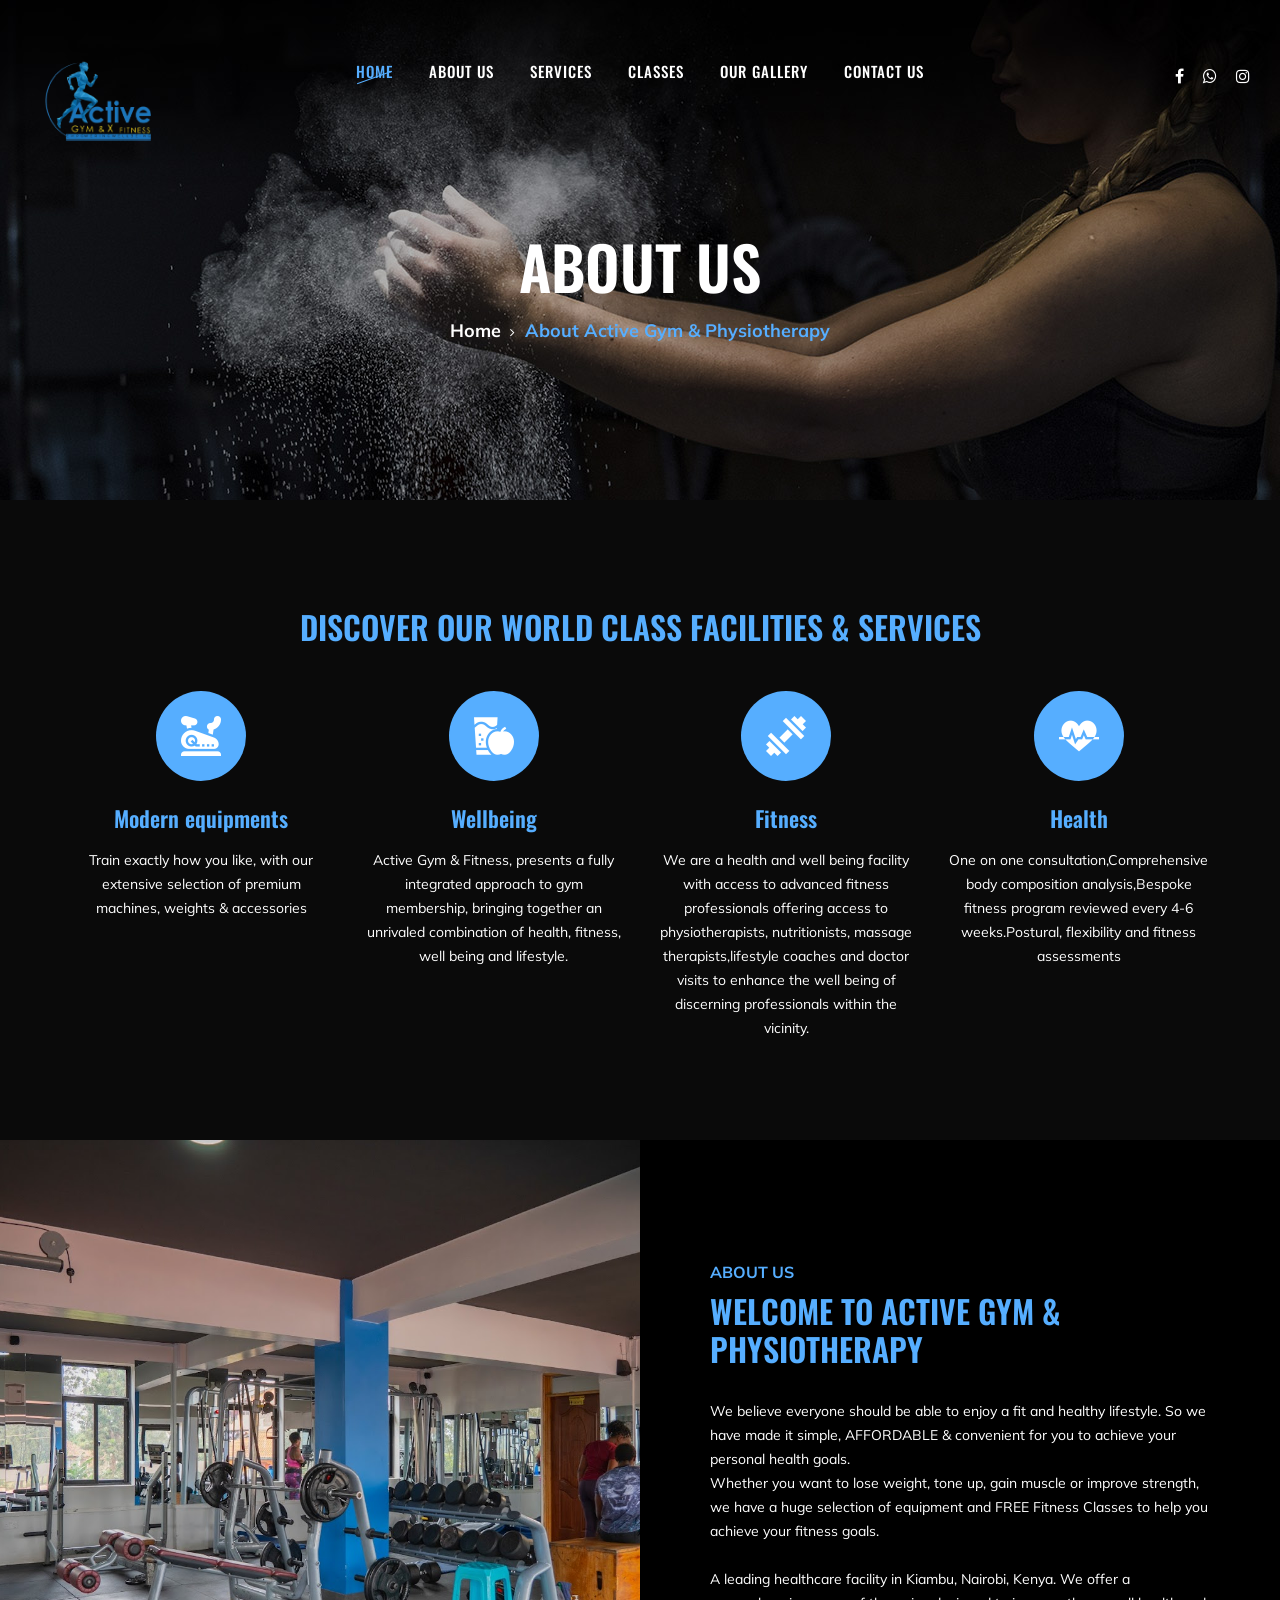
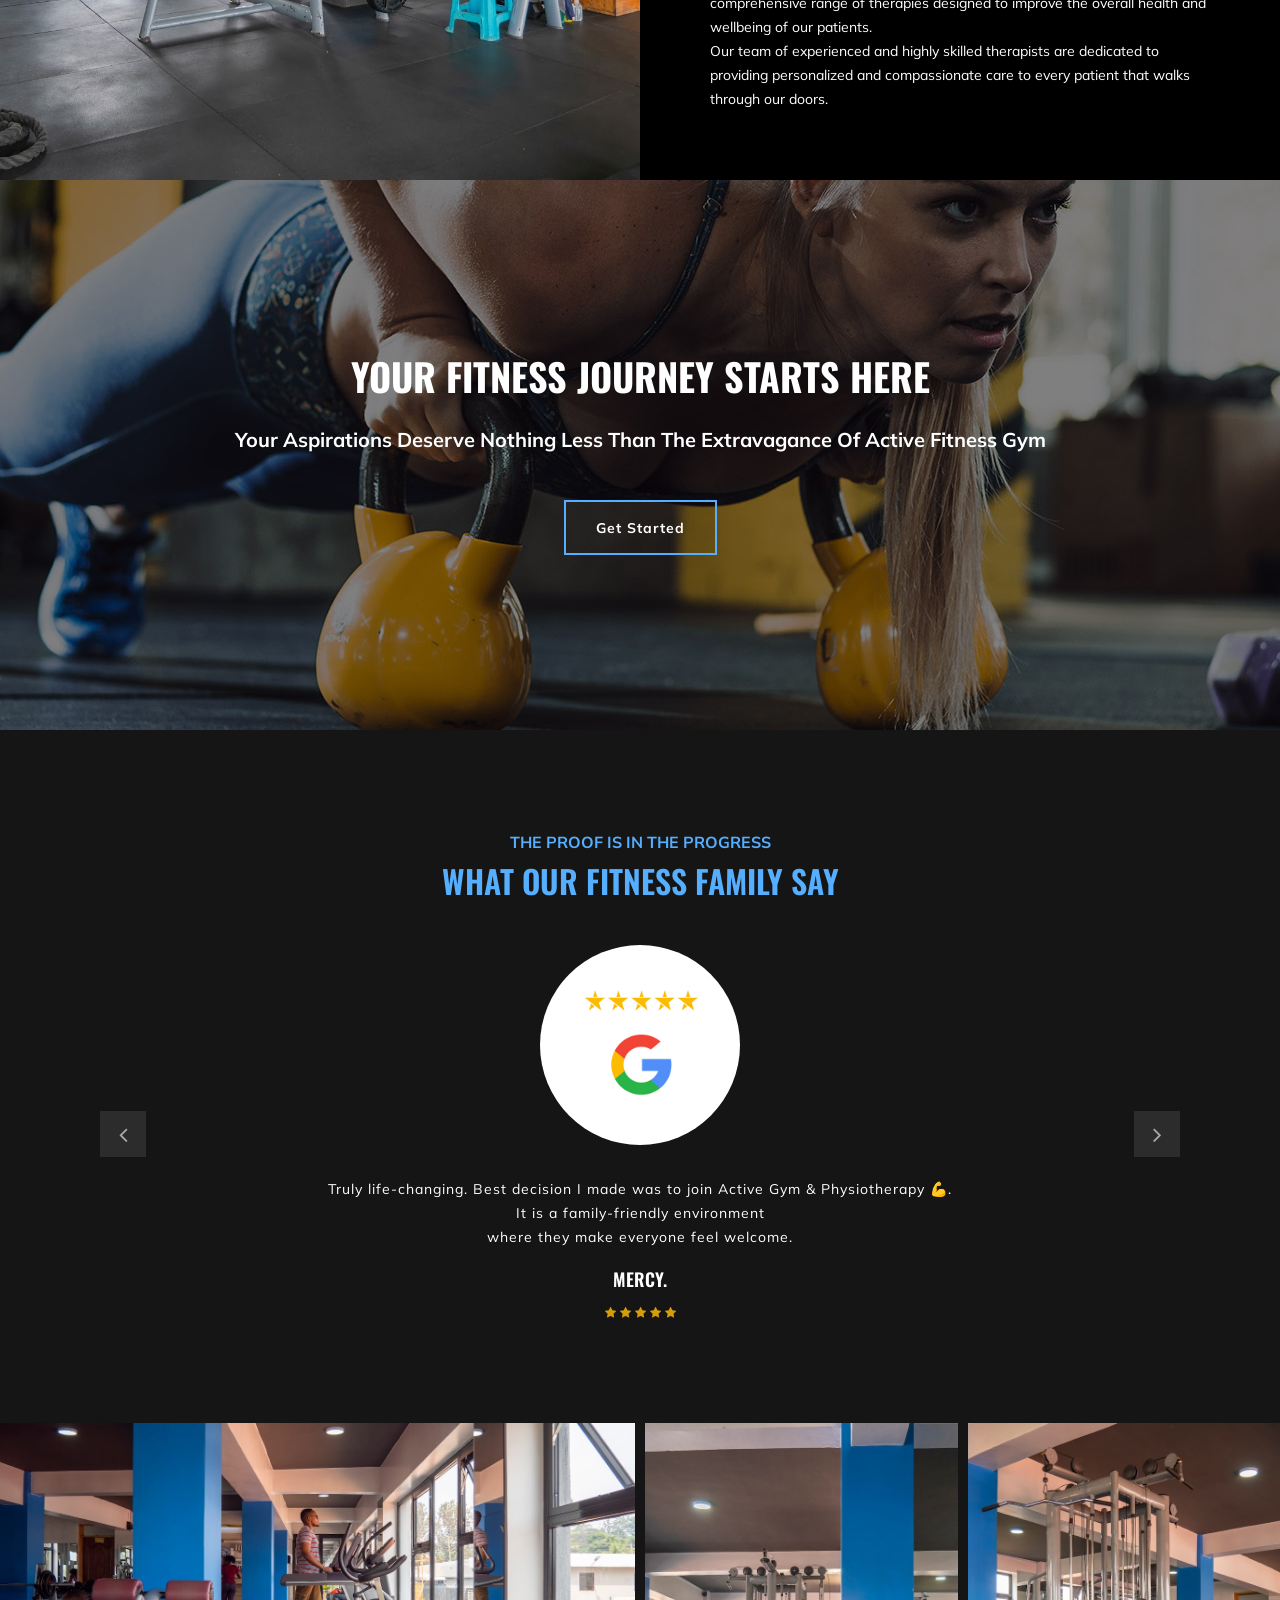
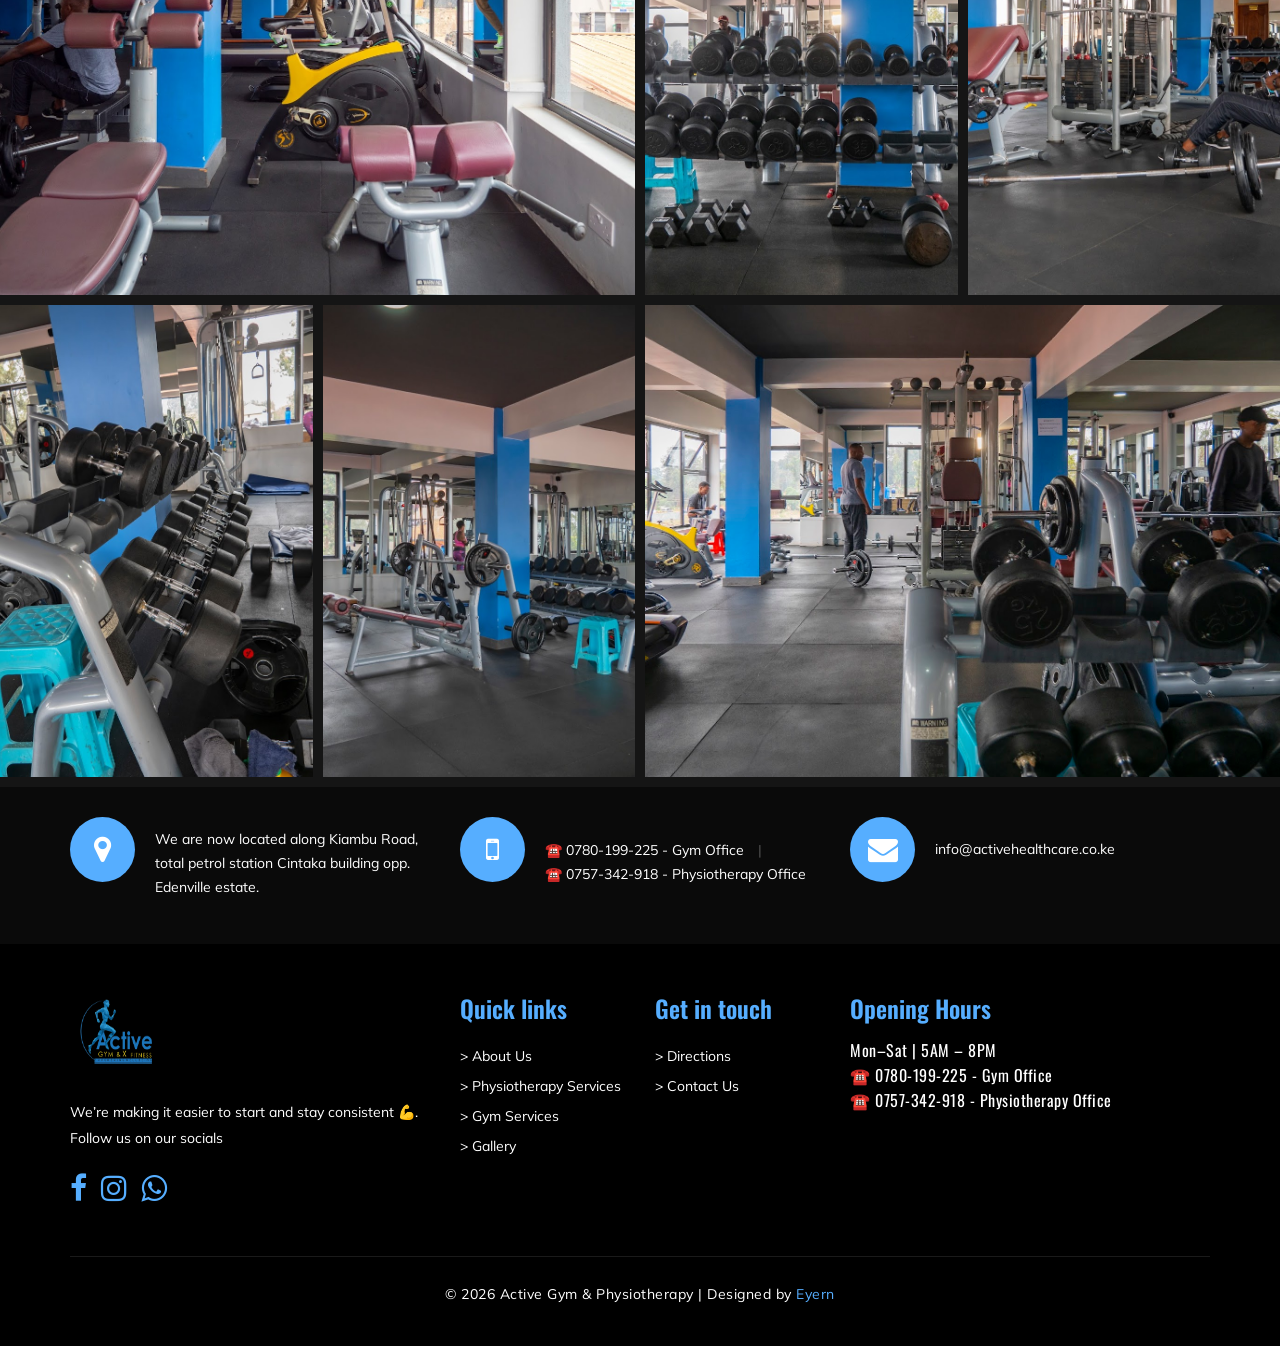
==== commit baa04de2: "deploy updates" ====
--- a/about-us.html
+++ b/about-us.html
@@ -229,7 +229,7 @@
                     <h2>Your Fitness Journey Starts Here</h2>
                     <div class="bt-tips">Your aspirations deserve nothing less than the extravagance of Active
                         Fitness Gym</div>
-                    <a href="tel:+254788199225" class="primary-btn  btn-normal">Get Started</a>
+                    <a href="tel:+254780199225" class="primary-btn  btn-normal">Get Started</a>
                 </div>
             </div>
         </div>
@@ -340,7 +340,7 @@
                     <div class="gt-text">
                         <i class="fa fa-mobile"></i>
                         <ul>
-                            <li>☎️ 0788-199-225 - Gym Office</li><br>
+                            <li>☎️ 0780-199-225 - Gym Office</li><br>
                             <li>☎️ 0757-342-918 - Physiotherapy Office</li>
                         </ul>
                     </div>
@@ -348,7 +348,7 @@
                 <div class="col-md-4">
                     <div class="gt-text email">
                         <i class="fa fa-envelope"></i>
-                        <p>info@activegym&physiotherapy.co.ke</p>
+                        <p>info@activehealthcare.co.ke</p>
                     </div>
                 </div>
             </div>
@@ -373,7 +373,7 @@
                                     class="fa fa-facebook"></i></a>
                             <a href="https://www.instagram.com/active_gym_kiambu_road/"><i
                                     class="fa fa-instagram"></i></a>
-                            <a href="https://wa.me/254788199225"><i class="fa  fa-whatsapp"></i></a>
+                            <a href="https://wa.me/254780199225"><i class="fa  fa-whatsapp"></i></a>
                         </div>
                     </div>
                 </div>
@@ -403,7 +403,7 @@
                         <h4>Opening Hours</h4>
                         <div class="fw-recent">
                             <h6><a href="#">Mon–Sat | 5AM – 8PM</a></h6>
-                            <h6><a href="#">☎️ 0788-199-225 - Gym Office</a></h6>
+                            <h6><a href="#">☎️ 0780-199-225 - Gym Office</a></h6>
                             <h6><a href="#"> ☎️ 0757-342-918 - Physiotherapy Office</a></h6>
                         </div>
                     </div>
@@ -451,14 +451,14 @@
             "brandSetting": {
                 "brandName": "Active Gym & Physiotherapy",
                 "brandSubTitle": "undefined",
-                "brandImg": "https://www.wati.io/wp-content/uploads/2023/04/Wati-logo.svg",
+                "brandImg": "./img/logo.png",
                 "welcomeText": "Hi there!\nHow can I help you today?",
                 "messageText": "",
                 "backgroundColor": "#56aeff",
                 "ctaText": "Get Started 💪",
                 "borderRadius": "25",
                 "autoShow": false,
-                "phoneNumber": "254788199225"
+                "phoneNumber": "254724155628"
             }
         };
         s.onload = function () {
--- a/css/style.css
+++ b/css/style.css
@@ -605,10 +605,10 @@
 .cs-item span {
 	height: 90px;
 	width: 90px;
-	background: rgba(255, 255, 255, 0.1);
+	background: #56aeff;
 	border-radius: 50%;
 	display: inline-block;
-	color: #56aeff;
+	color: #ffffff;
 	line-height: 90px;
 	text-align: center;
 	-webkit-transition: all 0.3s;
@@ -1476,7 +1476,6 @@
 }
 
 .ss-text.second-row:after {
-	left: auto;
 	right: 0;
 }
 
@@ -3259,4 +3258,62 @@
 	.search-model-form input {
 		font-size: 28px;
 	}
-}+}
+
+
+/* Container Layout */
+.services-container {
+	display: flex;
+	flex-wrap: wrap; /* Allows cards to wrap to the next line */
+	justify-content: center;
+	gap: 20px;
+	padding: 40px 20px;
+  }
+  
+  /* Individual Card Box */
+  .service-card {
+	flex: 1 1 300px; /* Grow, shrink, and base width of 300px */
+	max-width: 350px;
+	background: #000000;
+	border-radius: 8px;
+	overflow: hidden;
+	box-shadow: 0 4px 10px rgba(0,0,0,0.1);
+	transition: transform 0.3s ease; /* Smooth hover effect */
+  }
+  
+  .service-card:hover {
+	transform: translateY(-5px);
+  }
+  
+  /* Responsive Images */
+  .service-img img {
+	width: 100%;
+	height: 200px;
+	object-fit: cover; /* Keeps aspect ratio while filling the box */
+	display: block;
+  }
+  
+  /* Content Styling */
+  .service-content {
+	padding: 20px;
+	text-align: center;
+  }
+  
+  .service-content h3 {
+	margin-bottom: 10px;
+	color: #56aeff;
+	font-size: 22px;
+  }
+  
+  .service-content p {
+	color: white;
+	font-size: 0.95rem;
+  }
+  
+  /* Media Query for Mobile */
+  @media (max-width: 768px) {
+	.service-card {
+	  flex: 1 1 100%; /* Stacks cards vertically on small screens */
+	}
+  }
+  
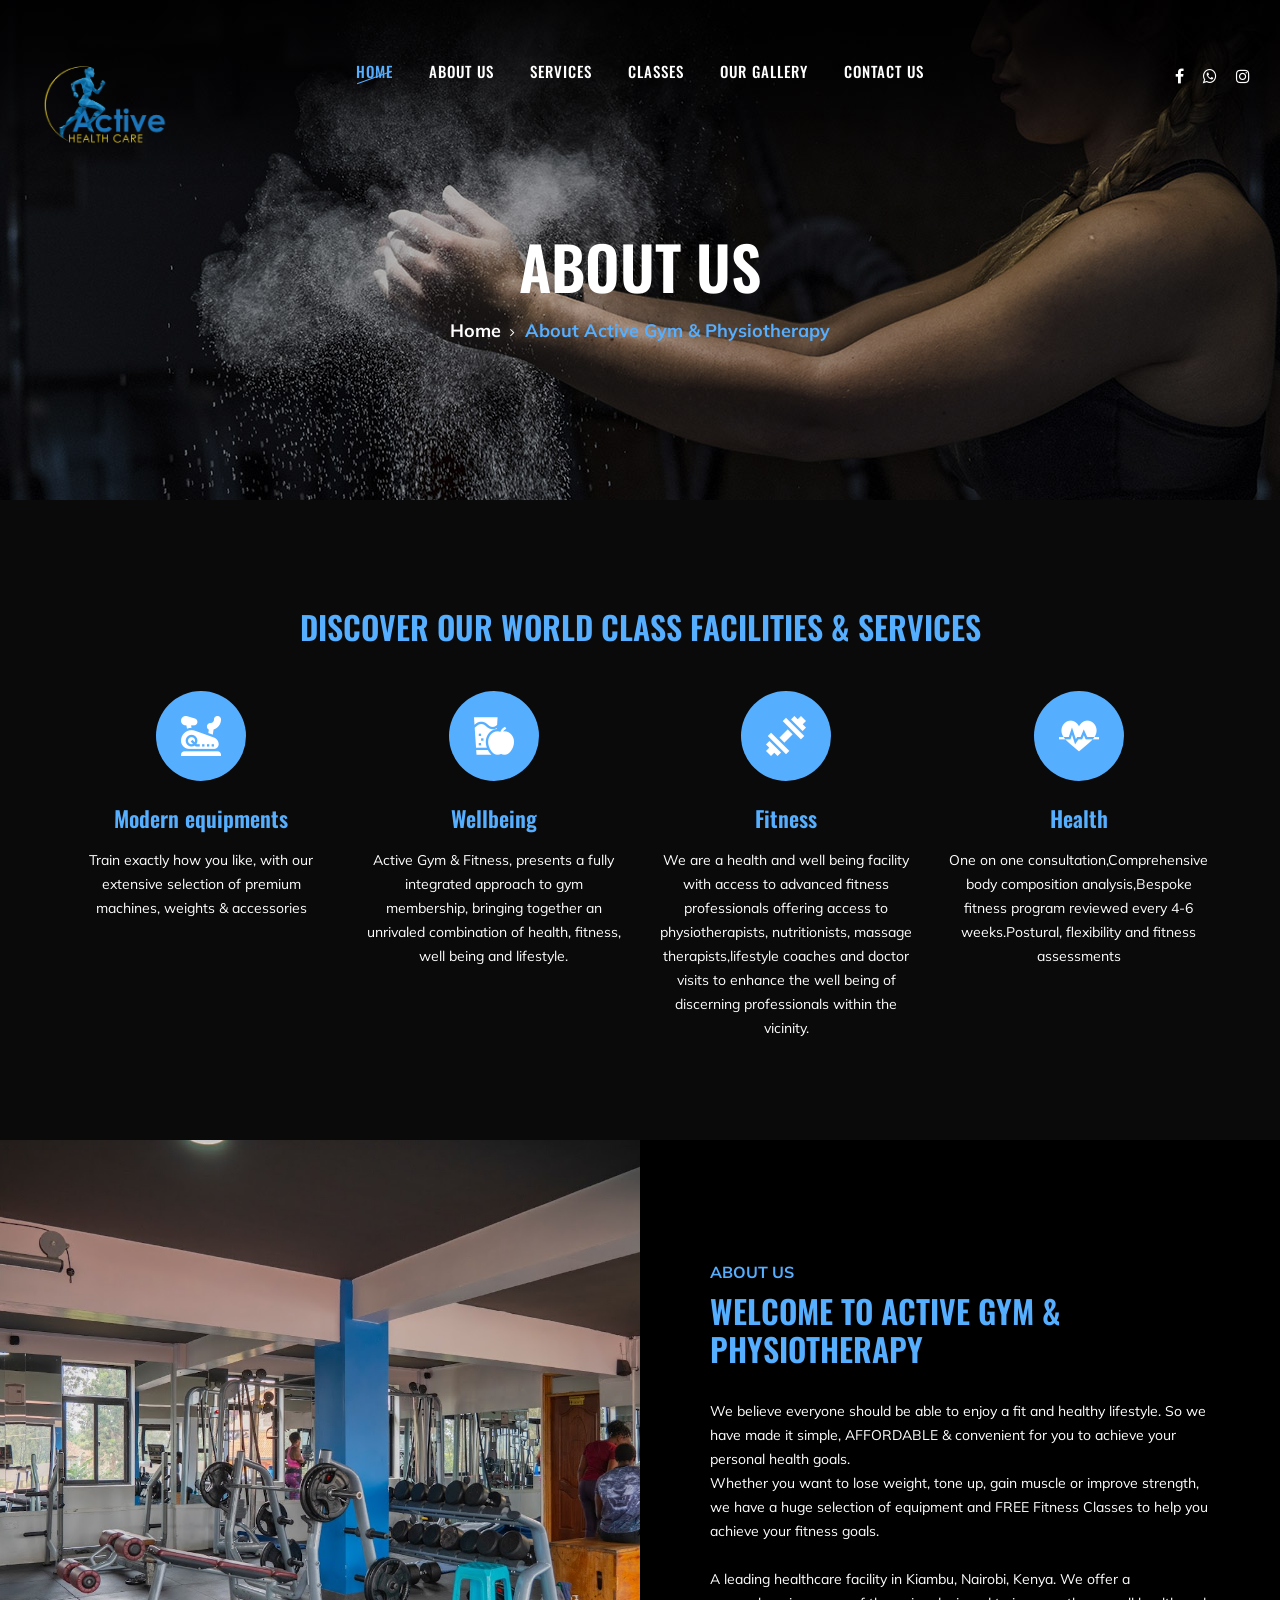
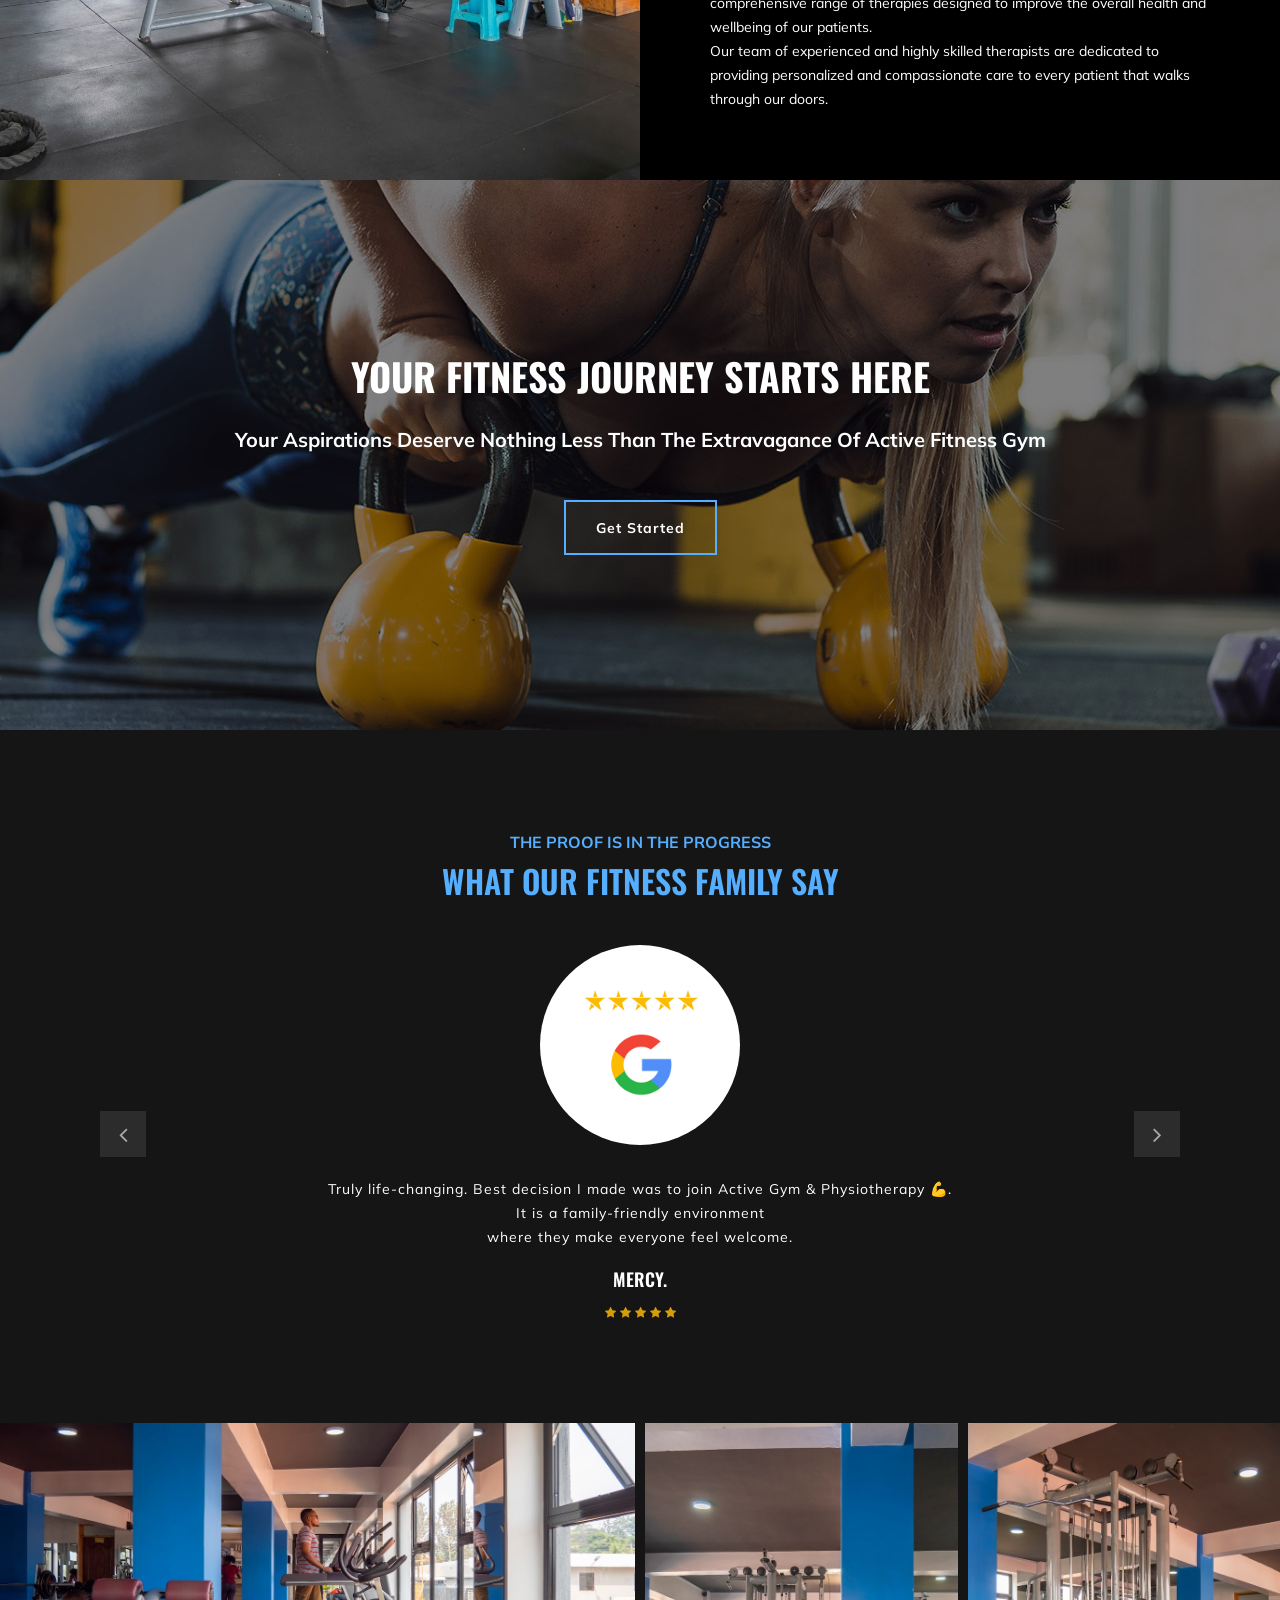
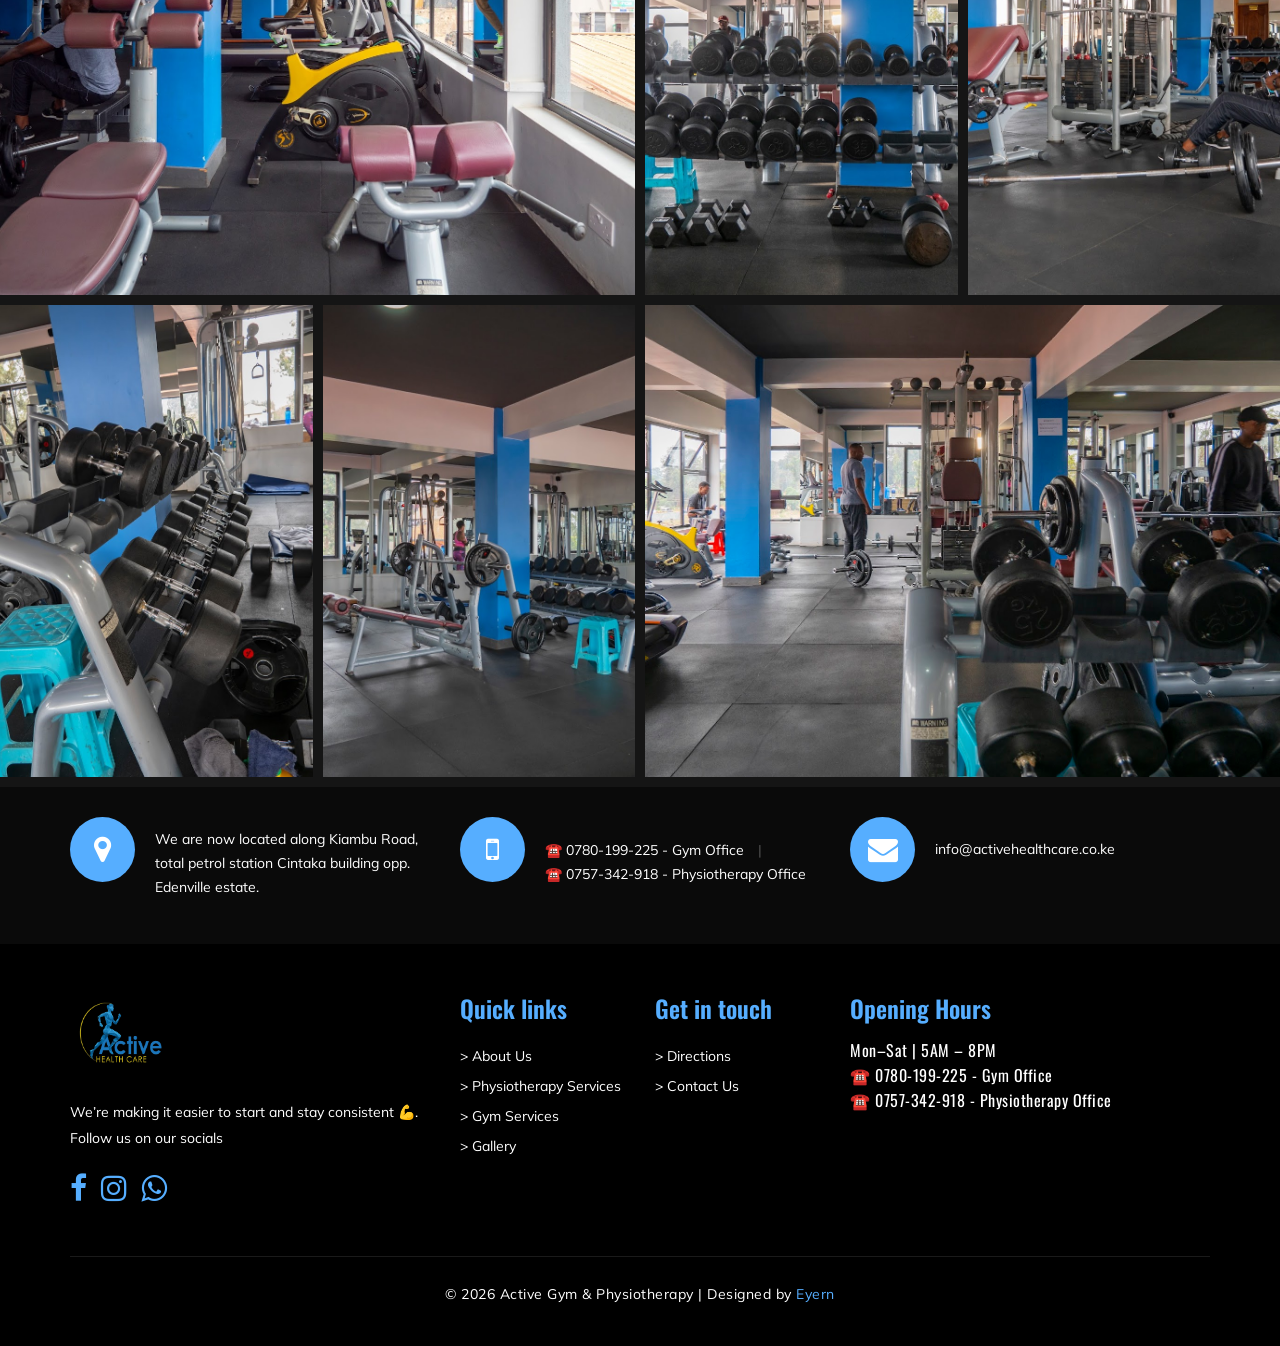
==== commit 6013ab04: "fav & logo" ====
--- a/about-us.html
+++ b/about-us.html
@@ -74,7 +74,7 @@
              <div class="col-lg-3">
                  <div class="logo">
                      <a href="./index.html">
-                         <img src="./img/logo.png" alt="Active Gym & Physiotherapy">
+                         <img src="./img/logo-2.png" alt="Active Gym & Physiotherapy">
                      </a>
                  </div>
              </div>
@@ -363,7 +363,7 @@
                 <div class="col-lg-4">
                     <div class="fs-about">
                         <div class="fa-logo">
-                            <a href="#"><img src="./img/logo.png" alt="" width="95px" height="75px"></a>
+                            <a href="#"><img src="./img/logo-2.png" alt="" width="95px" height="75px"></a>
                         </div>
                         <p>We’re making it easier to start and stay consistent 💪.<br>
                             Follow us on our socials
@@ -451,7 +451,7 @@
             "brandSetting": {
                 "brandName": "Active Gym & Physiotherapy",
                 "brandSubTitle": "undefined",
-                "brandImg": "./img/logo.png",
+                "brandImg": "./img/logo-2.png",
                 "welcomeText": "Hi there!\nHow can I help you today?",
                 "messageText": "",
                 "backgroundColor": "#56aeff",
